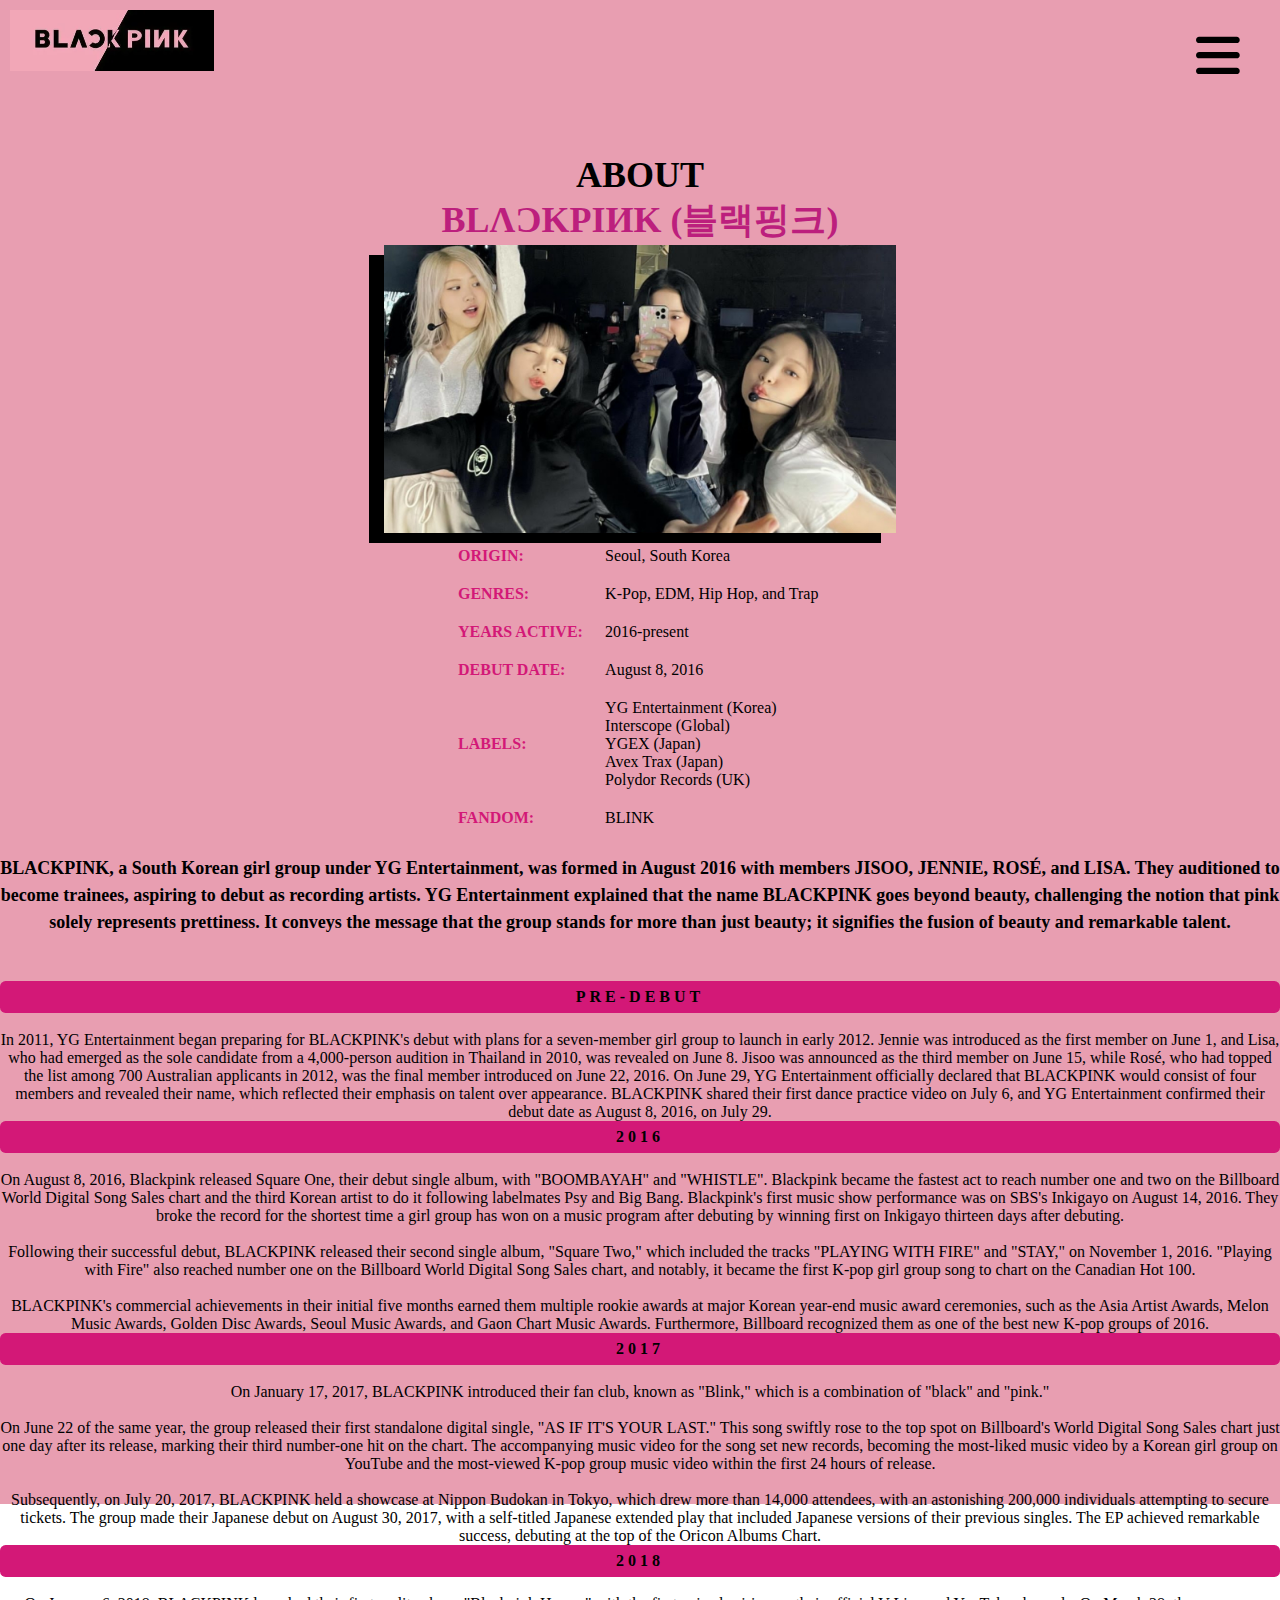
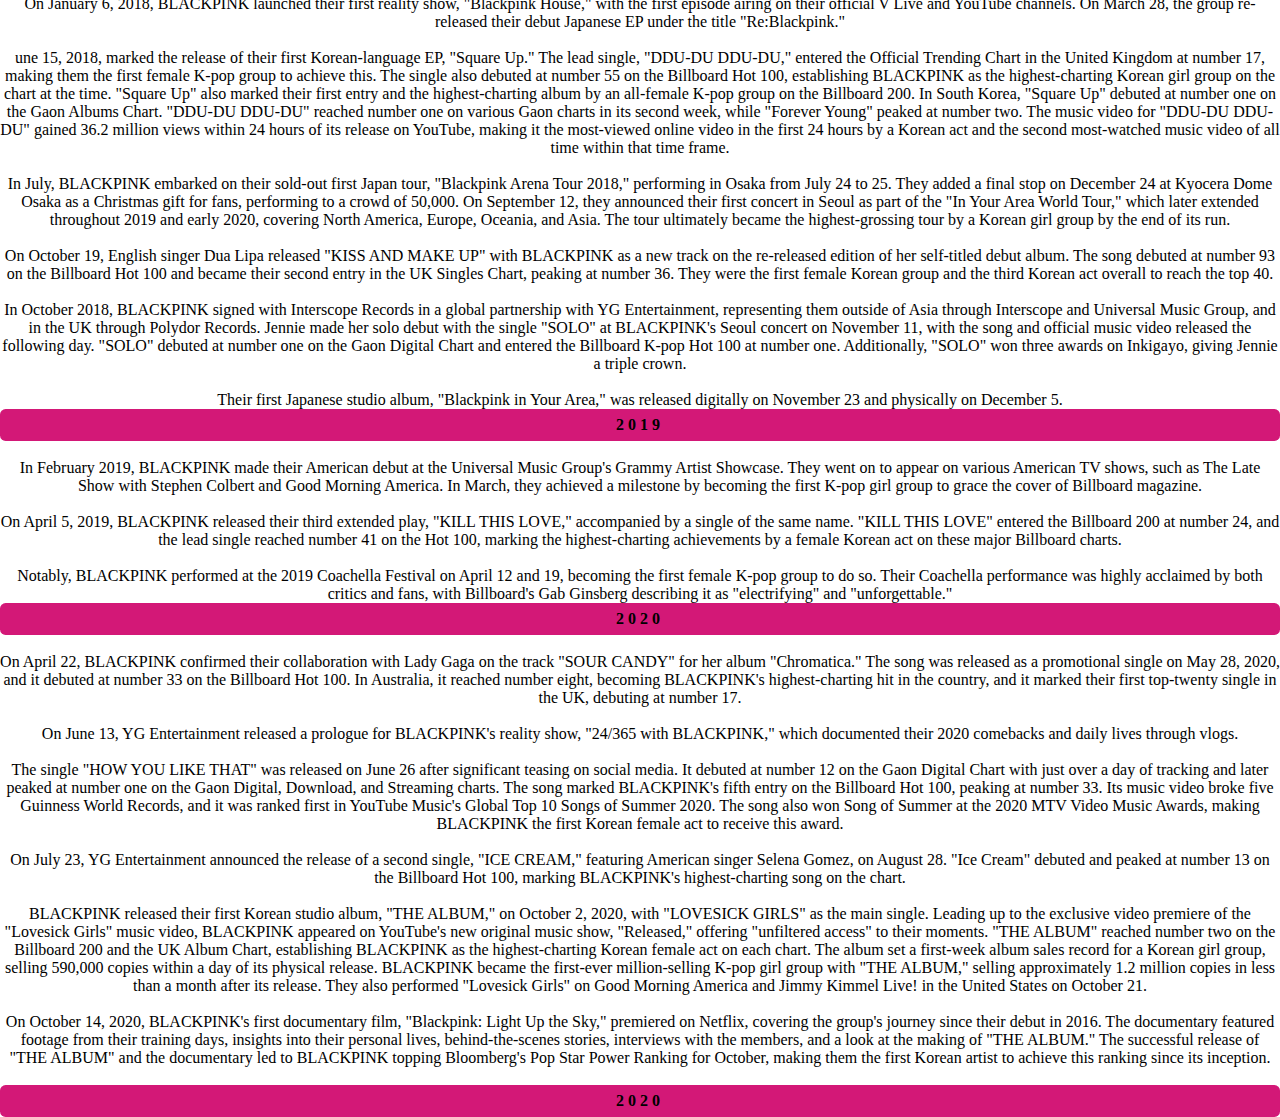
==== about.html @ e7b81908 "added" ====
<!DOCTYPE html>
<html lang="en">
  <head>
    <meta charset="UTF-8" />
    <meta name="viewport" content="width=device-width, initial-scale=1.0" />
    <title>About</title>
    <link rel="stylesheet" href="style.css" />
    <link rel="preconnect" href="https://fonts.googleapis.com" />
    <link rel="preconnect" href="https://fonts.gstatic.com" crossorigin />
    <link
      href="https://fonts.googleapis.com/css2?family=Lato:ital@1&display=swap"
      rel="stylesheet"
    />

    <link rel="stylesheet" href="https://cdn.jsdelivr.net/npm/@fortawesome/fontawesome-free@6.2.1/css/all.min.css">
  </head>
<body>
    <a href="index.html"><img src="./Assets/logo3.png" /></a>
    <section class="header">
      <nav>
        <div class="nav-links" id="navLinks">
            <i class="fas fa-times-circle" onclick="hideMenu()"></i>
          <ul>
            <li><a href="index.html">Home</a></li>
            <li><a href="about.html">About</a></li>
            <li><a href="members.html">Members</a></li>
            <li><a href="albums.html">Albums</a></li>
          </ul>
        </div>
        <i class="fas fa-bars" onclick="openMenu()"></i>
      </nav>
    </section>
    <section class="text-box">
        <h1>ABOUT</h1> <h2>BLΛƆKPIИK (블랙핑크)</h2>
        <img src="./Assets/blackpink-members.jpg" alt="Blackpink Group">
          <table class="info-table">
            <tr>
              <td class="pinkStrong">ORIGIN:</td>
              <td>Seoul, South Korea</td>
            </tr>
            <tr>
              <td class="pinkStrong">GENRES:</td>
              <td>K-Pop, EDM, Hip Hop, and Trap</td>
            </tr>
            <tr>
              <td class="pinkStrong">YEARS ACTIVE:</td>
              <td>2016-present</td>
            </tr>
            <tr>
              <td class="pinkStrong">DEBUT DATE:</td>
              <td>August 8, 2016</td>
            </tr>
            <tr>
              <td class="pinkStrong">LABELS:</td>
              <td>
                YG Entertainment (Korea)<br>
                Interscope (Global)<br>
                YGEX (Japan)<br>
                Avex Trax (Japan)<br>
                Polydor Records (UK)
              </td>
            </tr>
            <tr>
              <td class="pinkStrong">FANDOM:</td>
              <td>BLINK</td>
            </tr> 
          </table>
        <div class = "about-col">
       <p> BLACKPINK, a South Korean girl group under YG Entertainment, was formed in August 2016 with members JISOO, JENNIE, ROSÉ, and LISA. 
        They auditioned to become trainees, aspiring to debut as recording artists. YG Entertainment explained that the name BLACKPINK goes beyond beauty, 
        challenging the notion that pink solely represents prettiness. It conveys the message that the group stands for more than just beauty; 
        it signifies the fusion of beauty and remarkable talent. <br>
       <br> 
</div>
<span class = "blackBox">PRE-DEBUT</span>
<p></p>
In 2011, YG Entertainment began preparing for BLACKPINK's debut with plans for a seven-member girl group to launch in early 2012.  Jennie was introduced as the first member 
on June 1, and Lisa, who had emerged as the sole candidate from a 4,000-person audition in Thailand in 2010, was revealed on June 8. Jisoo was announced as the third member on June 15, 
while Rosé, who had topped the list among 700 Australian applicants in 2012, was the final member introduced on June 22, 2016. On June 29, YG Entertainment officially declared that 
BLACKPINK would consist of four members and revealed their name, which reflected their emphasis on talent over appearance.  BLACKPINK shared their first dance practice video on July 6,
and YG Entertainment confirmed their debut date as August 8, 2016, on July 29. <br>
</div>
<span class = "blackBox">2016</span>
<p></p>
On August 8, 2016, Blackpink released Square One, their debut single album, with "BOOMBAYAH" and "WHISTLE". Blackpink became the fastest act to reach number one 
and two on the Billboard World Digital Song Sales chart and the third Korean artist to do it following labelmates Psy and Big Bang. 
Blackpink's first music show performance was on SBS's Inkigayo on August 14, 2016. They broke the record for the shortest time a girl group has
won on a music program after debuting by winning first on Inkigayo thirteen days after debuting. <br>
<br>
  Following their successful debut, BLACKPINK released their second single album, "Square Two," which included the tracks "PLAYING WITH FIRE" and "STAY," on November 1, 2016.
 "Playing with Fire" also reached number one on the Billboard World Digital Song Sales chart, and notably, it became the first K-pop girl group song to chart on the Canadian Hot 100. <br>
<br>
BLACKPINK's commercial achievements in their initial five months earned them multiple rookie awards at major Korean year-end music award ceremonies, such as the Asia Artist Awards, 
Melon Music Awards, Golden Disc Awards, Seoul Music Awards, and Gaon Chart Music Awards. Furthermore, Billboard recognized them as one of the best new K-pop groups of 2016. <br>
</div>
<span class = "blackBox">2017</span>
<p></p>
On January 17, 2017, BLACKPINK introduced their fan club, known as "Blink," which is a combination of "black" and "pink." <br>
<br>
On June 22 of the same year, the group released their first standalone digital single, "AS IF IT'S YOUR LAST." This song swiftly rose to the top spot on Billboard's World Digital Song Sales chart just one day 
after its release, marking their third number-one hit on the chart. The accompanying music video for the song set new records, becoming the most-liked music video by a Korean girl group on YouTube and the 
most-viewed K-pop group music video within the first 24 hours of release. <br>
<br>
Subsequently, on July 20, 2017, BLACKPINK held a showcase at Nippon Budokan in Tokyo, which drew more than 14,000 attendees, with an astonishing 200,000 individuals attempting to secure tickets. 
The group made their Japanese debut on August 30, 2017, with a self-titled Japanese extended play that included Japanese versions of their previous singles. The EP achieved remarkable success, 
debuting at the top of the Oricon Albums Chart. <br>
</div>
<span class = "blackBox">2018</span>
<p></p>
On January 6, 2018, BLACKPINK launched their first reality show, "Blackpink House," with the first episode airing on their official V Live and YouTube channels. 
On March 28, the group re-released their debut Japanese EP under the title "Re:Blackpink." <br>
<br>
une 15, 2018, marked the release of their first Korean-language EP, "Square Up." The lead single, "DDU-DU DDU-DU," entered the Official Trending Chart in the United Kingdom at number 17, 
making them the first female K-pop group to achieve this. The single also debuted at number 55 on the Billboard Hot 100, establishing BLACKPINK as the highest-charting Korean girl group on 
the chart at the time. "Square Up" also marked their first entry and the highest-charting album by an all-female K-pop group on the Billboard 200. In South Korea, "Square Up" debuted at number 
one on the Gaon Albums Chart. "DDU-DU DDU-DU" reached number one on various Gaon charts in its second week, while "Forever Young" peaked at number two. The music video for "DDU-DU DDU-DU" gained 36.2
 million views within 24 hours of its release on YouTube, making it the most-viewed online video in the first 24 hours by a Korean act and the second most-watched music video of all time within that time frame. <br>
 <br>
 In July, BLACKPINK embarked on their sold-out first Japan tour, "Blackpink Arena Tour 2018," performing in Osaka from July 24 to 25. They added a final stop on December 24 at Kyocera Dome Osaka as a Christmas gift for fans, performing to a crowd of 50,000.
  On September 12, they announced their first concert in Seoul as part of the "In Your Area World Tour," which later extended throughout 2019 and early 2020, covering North America, Europe, Oceania, and Asia. 
  The tour ultimately became the highest-grossing tour by a Korean girl group by the end of its run.  <br>
 <br>
On October 19, English singer Dua Lipa released "KISS AND MAKE UP" with BLACKPINK as a new track on the re-released edition of her self-titled debut album. The song debuted at number 93 on the Billboard Hot 100 
and became their second entry in the UK Singles Chart, peaking at number 36. They were the first female Korean group and the third Korean act overall to reach the top 40.  <br>
<br>
In October 2018, BLACKPINK signed with Interscope Records in a global partnership with YG Entertainment, representing them outside of Asia through Interscope and Universal Music Group, and in the UK through Polydor Records.
Jennie made her solo debut with the single "SOLO" at BLACKPINK's Seoul concert on November 11, with the song and official music video released the following day. "SOLO" debuted at number one on the Gaon Digital Chart and entered the Billboard
K-pop Hot 100 at number one. Additionally, "SOLO" won three awards on Inkigayo, giving Jennie a triple crown.  <br>
<br>
Their first Japanese studio album, "Blackpink in Your Area," was released digitally on November 23 and physically on December 5.
</div>
<span class = "blackBox">2019</span>
<p></p>
In February 2019, BLACKPINK made their American debut at the Universal Music Group's Grammy Artist Showcase. They went on to appear on various American TV shows, such as The Late Show with
Stephen Colbert and Good Morning America. In March, they achieved a milestone by becoming the first K-pop girl group to grace the cover of Billboard magazine. <br>
<br>
On April 5, 2019, BLACKPINK released their third extended play, "KILL THIS LOVE," accompanied by a single of the same name. "KILL THIS LOVE" entered the Billboard 200 at number 24, and the lead single reached number 41 on the Hot 100,
 marking the highest-charting achievements by a female Korean act on these major Billboard charts. <br>
<br>
 Notably, BLACKPINK performed at the 2019 Coachella Festival on April 12 and 19, becoming the first female K-pop group to do so. Their Coachella performance was highly acclaimed by both critics and fans, 
 with Billboard's Gab Ginsberg describing it as "electrifying" and "unforgettable." <br>
</div>
<span class = "blackBox">2020</span>
<p></p>
On April 22, BLACKPINK confirmed their collaboration with Lady Gaga on the track "SOUR CANDY" for her album "Chromatica." The song was released as a promotional single on May 28, 2020, 
and it debuted at number 33 on the Billboard Hot 100. In Australia, it reached number eight, becoming BLACKPINK's highest-charting hit in the country, and it marked their first top-twenty
 single in the UK, debuting at number 17. <br>
 <br>
 On June 13, YG Entertainment released a prologue for BLACKPINK's reality show, "24/365 with BLACKPINK," which documented their 2020 comebacks and daily lives through vlogs. <br>
<br>
The single "HOW YOU LIKE THAT" was released on June 26 after significant teasing on social media. It debuted at number 12 on the Gaon Digital Chart with just over a day of tracking and later peaked at number one on the Gaon Digital, Download, 
and Streaming charts. The song marked BLACKPINK's fifth entry on the Billboard Hot 100, peaking at number 33. Its music video broke five Guinness World Records, and it was ranked first in YouTube Music's Global Top 10 Songs of Summer 2020. 
The song also won Song of Summer at the 2020 MTV Video Music Awards, making BLACKPINK the first Korean female act to receive this award. <br>
<br>
On July 23, YG Entertainment announced the release of a second single, "ICE CREAM," featuring American singer Selena Gomez, on August 28. "Ice Cream" debuted and peaked at number 13 on the Billboard Hot 100, marking BLACKPINK's highest-charting song on the chart. <br>
<br>
BLACKPINK released their first Korean studio album, "THE ALBUM," on October 2, 2020, with "LOVESICK GIRLS" as the main single. Leading up to the exclusive video premiere of the "Lovesick Girls" music video, BLACKPINK appeared on YouTube's new original music show, "Released," 
offering "unfiltered access" to their moments. "THE ALBUM" reached number two on the Billboard 200 and the UK Album Chart, establishing BLACKPINK as the highest-charting Korean female act on each chart. The album set a first-week album sales record for a Korean girl group, 
selling 590,000 copies within a day of its physical release. BLACKPINK became the first-ever million-selling K-pop girl group with "THE ALBUM," selling approximately 1.2 million copies in less than a month after its release. They also performed "Lovesick Girls" 
on Good Morning America and Jimmy Kimmel Live! in the United States on October 21. <br>
<br>
On October 14, 2020, BLACKPINK's first documentary film, "Blackpink: Light Up the Sky," premiered on Netflix, covering the group's journey since their debut in 2016. The documentary featured footage from their training days, insights into their personal lives, behind-the-scenes stories, 
interviews with the members, and a look at the making of "THE ALBUM." The successful release of "THE ALBUM" and the documentary led to BLACKPINK topping Bloomberg's Pop Star Power Ranking for October, making them the first Korean artist to achieve this ranking since its inception. <br>
<br>
</div>
<span class = "blackBox">2020</span>
<p></p>
        </section>
        </body>
        <script>
          var navLinks = document.getElementById("navLinks");
        
        
          function hideMenuOnLoad() {
              navLinks.style.right = "-200px";
          }
        
          window.addEventListener('load', hideMenuOnLoad);
          
          function openMenu() {
              navLinks.style.right = "0";
          }
        
          function hideMenu() {
              navLinks.style.right = "-200px";
          }
        </script>
        </html>
---- style.css ----
*{
    margin: 0;
    padding: 0;
}
a {
    position: absolute;
    top: 10px;
    left: 10px;
    z-index: 1;
}
a img {
    width: 50%; 
    height: auto;
}
.header {
    display: flex;
    justify-content: space-between;
    align-items: center;
    background-color: #E89EB1;
    position: relative;
    width: 100%;
}
.header i.fas.fa-bars {
    border-radius: 50%;
    color: black;
    height: 20%;
    font-size: 50px;
    position: absolute;
    top: 30px;
    right: 40px;
    z-index: 1;
}
.header i.fas.fa-times-circle {
    color: #E89EB1;
    height: 20%;
    font-size: 50px;
    position: absolute;
    top: 5px;
    left: 10px;
}
.nav {
  display: flex;
  padding: 2% 70%;
  justify-content: space-between;
  align-items: center;
  
}
.content {
    margin-right: 220px; /* spacing para sa menu*/
}
nav img {
  width: 150px;
}
.nav-links {
    position: fixed;
    background: rgb(0, 0, 0);
    height: 100vh;
    width: 200px;
    top: 0;
    right: 0;
    text-align: left;
    z-index: 2;
    transition: 0.5s;
}
.nav-links ul {
    display: flex;
    flex-direction: column;
    justify-content: space-evenly;
    align-items: center;
    padding-top: 50%;
}
.nav-links ul li {
  list-style: none;
  display: inline-block;
  padding: 25px 25px 25px 80px;
  position: relative;
}
.nav-links ul li a{
    color: #E89EB1;
    text-decoration: none;
    font-size: 30px;
}
.nav-links ul li::after{
    content: '';
    width: 0%;
    height: 2px;
    background: #000000;
    display: block;
    margin: auto;
    transition: 0.5s;
}
.nav-links ul li:hover::after{
    width: 100%;
    transition: 0.5s;
}
.text-box {
    background-color: #E89EB1;
    position: relative;
    text-align: center;
    height: 150vh;
    padding-top: 12%;
}
h1{
  color: #000000;
  font-size: 36px;
  font-weight: 600;
}
h2{
    color: #bc1f7d;
    font-size: 36px;
    font-weight: 600;
  }
.info-table {
    margin: 0 auto;

    border-collapse: collapse;
    text-align: left;
    width: 30%; /* gap ng column */
}
  
.info-table td {
    padding: 10px;
}
  
.info-table .pinkStrong {
    color: #bc1f7d;
    font-weight: bold;
}

.info-table td {
    padding:10 px;
}

.info-table .pinkStrong {
    color: #d31877;
    font-weight: bold;
  }
  .text-box {
    text-align: center;
}
.text-box img {
    max-width: 40%;
    width: auto;
    height: auto;
    max-height: 50vh;
    box-shadow: -15px 10px black;
}
.text-box h1{
    font-size: 36px;
    font-weight: 600;
}
.text-box p{
    display: block;
    margin-block-start: 1em;
    margin-block-end: 1em;
    margin-inline-start: 0px;
    margin-inline-end: 0px;
    font-size: 18px;
    line-height: 1.5;
    color: black;
    font-weight: 700;
}

.blackBox {
    display: inline-block;
    text-align: center;
    text-transform: uppercase;
    font-weight: 700;
    letter-spacing: 0.25em;
    text-decoration: none;
    border-radius: 0.35em;
    border: 0;
    outline: 0;
    padding: 2m 2em 2em 2em;
    font-size: 1em;
    min-height: 2em;
    line-height: 2em;
    width: 100%;
    background-color: #d31877;
    color: #000000;
}
.text-box .blackBox{
    color:#000000
}
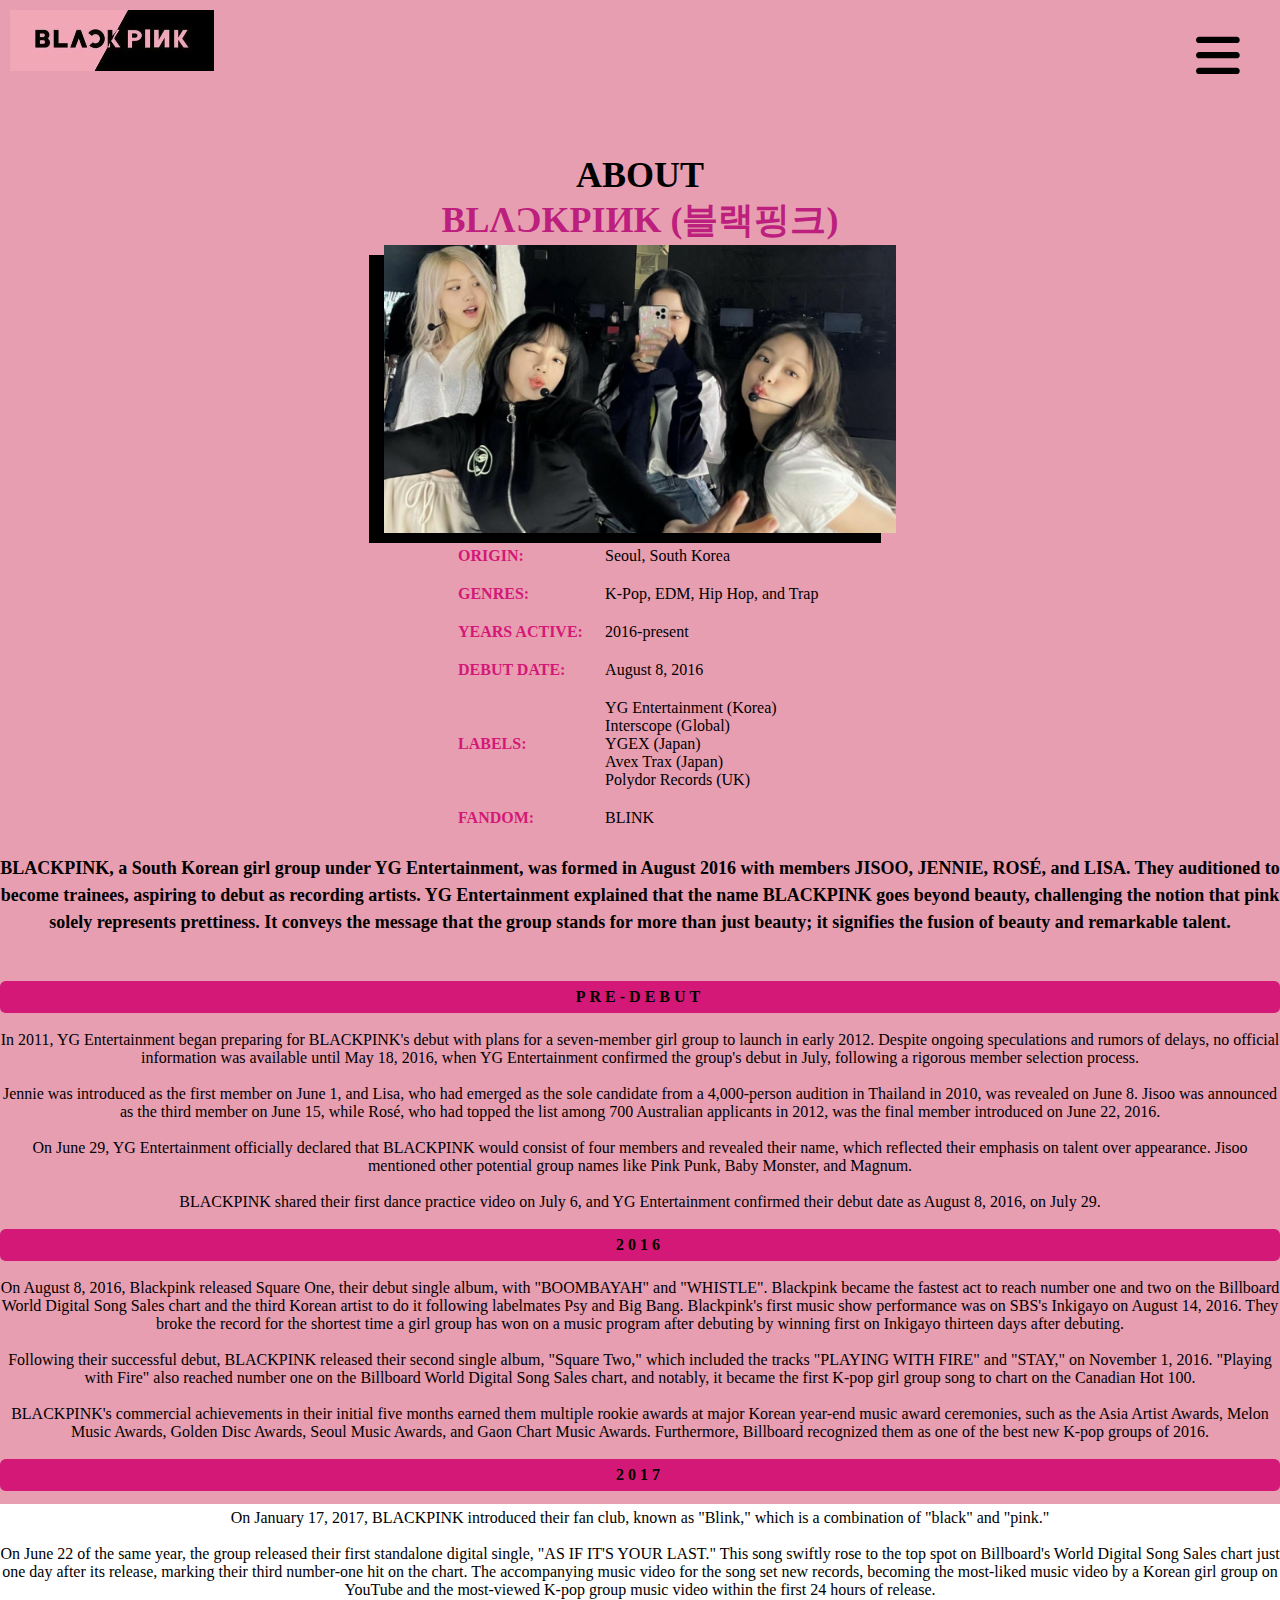
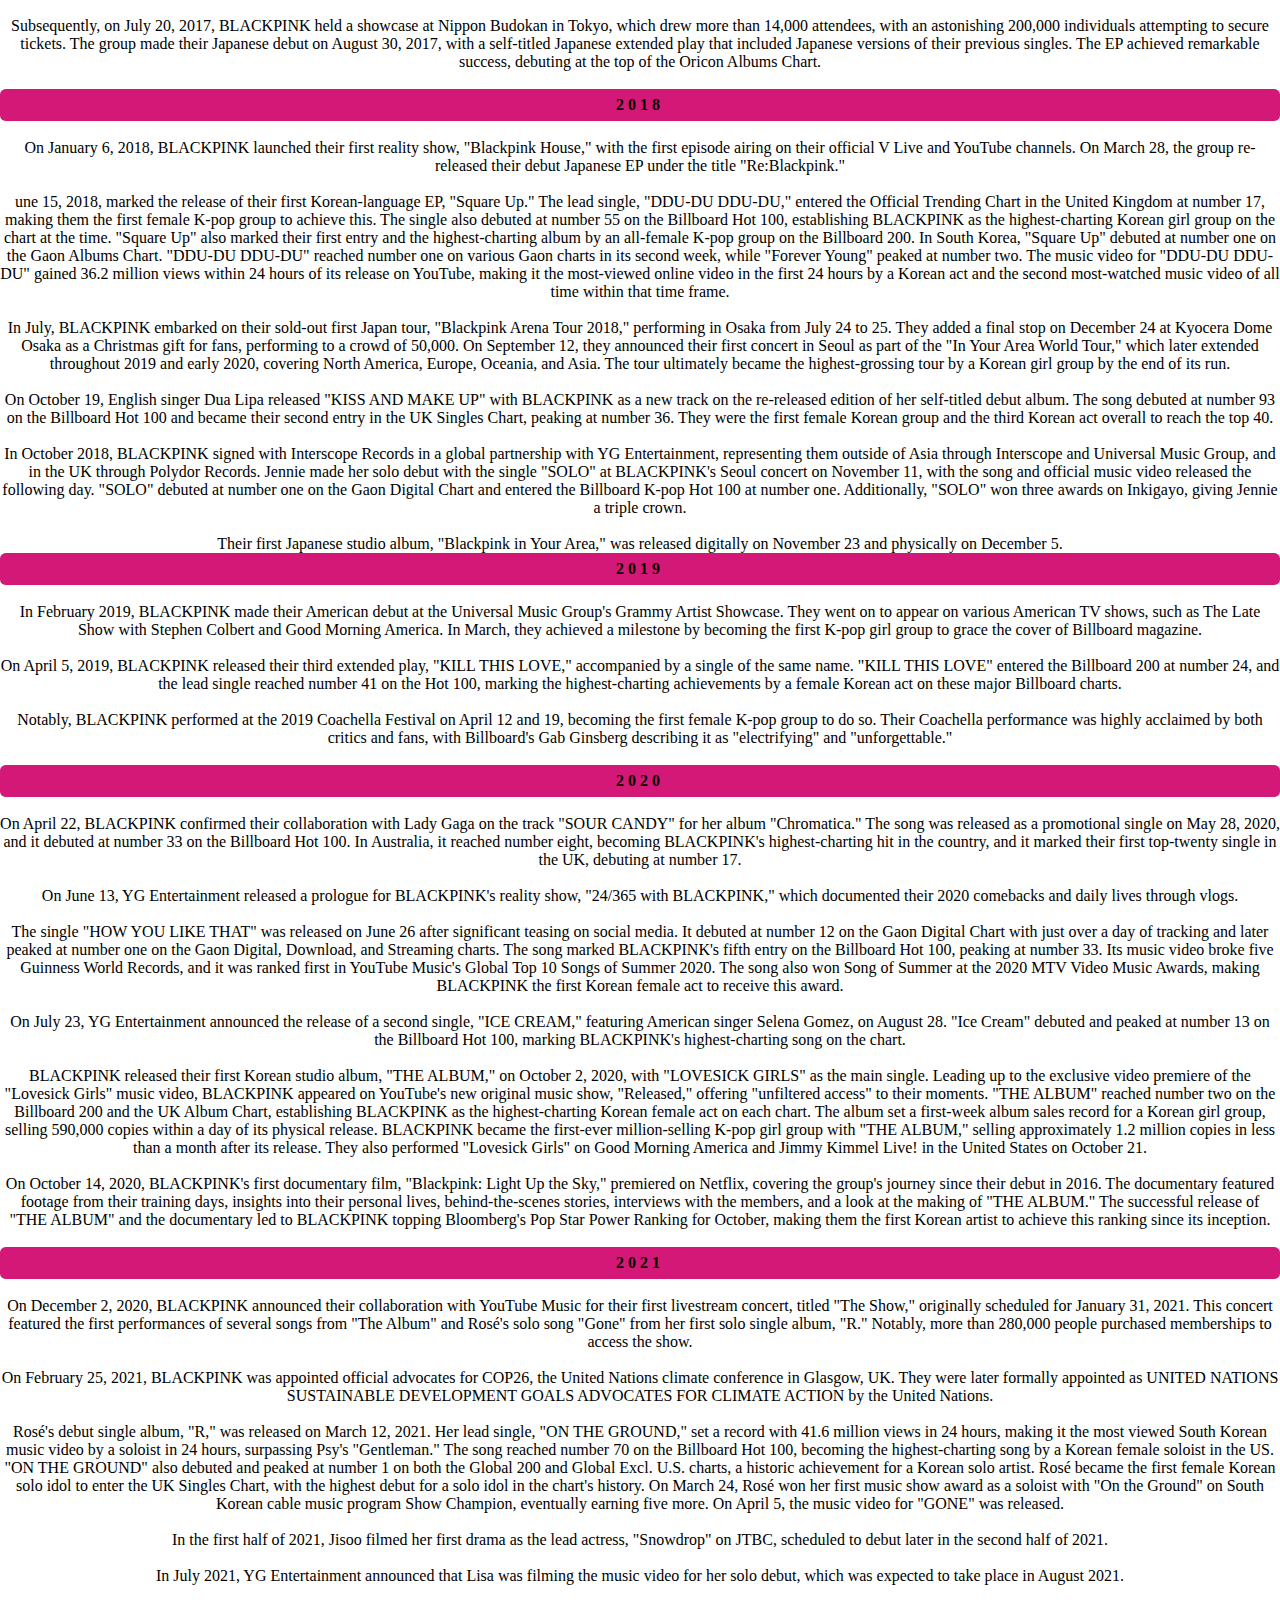
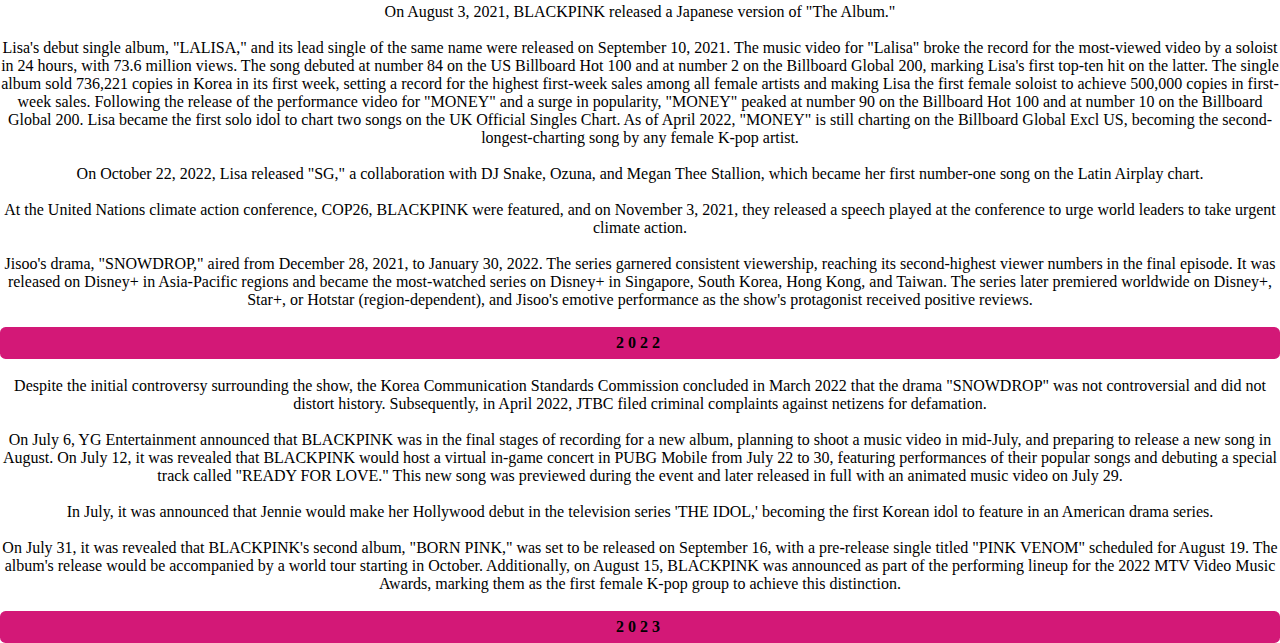
==== commit 952cf6e1: "update and changed" ====
--- a/about.html
+++ b/about.html
@@ -74,11 +74,17 @@
 </div>
 <span class = "blackBox">PRE-DEBUT</span>
 <p></p>
-In 2011, YG Entertainment began preparing for BLACKPINK's debut with plans for a seven-member girl group to launch in early 2012.  Jennie was introduced as the first member 
-on June 1, and Lisa, who had emerged as the sole candidate from a 4,000-person audition in Thailand in 2010, was revealed on June 8. Jisoo was announced as the third member on June 15, 
-while Rosé, who had topped the list among 700 Australian applicants in 2012, was the final member introduced on June 22, 2016. On June 29, YG Entertainment officially declared that 
-BLACKPINK would consist of four members and revealed their name, which reflected their emphasis on talent over appearance.  BLACKPINK shared their first dance practice video on July 6,
-and YG Entertainment confirmed their debut date as August 8, 2016, on July 29. <br>
+In 2011, YG Entertainment began preparing for BLACKPINK's debut with plans for a seven-member girl group to launch in early 2012. Despite ongoing speculations and
+rumors of delays, no official information was available until May 18, 2016, when YG Entertainment confirmed the group's debut in July, following a rigorous member selection process. <br>
+<br>
+Jennie was introduced as the first member on June 1, and Lisa, who had emerged as the sole candidate from a 4,000-person audition in Thailand in 2010, was revealed on June 8.
+Jisoo was announced as the third member on June 15, while Rosé, who had topped the list among 700 Australian applicants in 2012, was the final member introduced on June 22, 2016. <br>
+<br>
+On June 29, YG Entertainment officially declared that BLACKPINK would consist of four members and revealed their name, which reflected their emphasis on talent over appearance. Jisoo mentioned
+other potential group names like Pink Punk, Baby Monster, and Magnum. <br>
+<br>
+BLACKPINK shared their first dance practice video on July 6, and YG Entertainment confirmed their debut date as August 8, 2016, on July 29. <br>
+<br>
 </div>
 <span class = "blackBox">2016</span>
 <p></p>
@@ -92,6 +98,7 @@
 <br>
 BLACKPINK's commercial achievements in their initial five months earned them multiple rookie awards at major Korean year-end music award ceremonies, such as the Asia Artist Awards, 
 Melon Music Awards, Golden Disc Awards, Seoul Music Awards, and Gaon Chart Music Awards. Furthermore, Billboard recognized them as one of the best new K-pop groups of 2016. <br>
+<br>
 </div>
 <span class = "blackBox">2017</span>
 <p></p>
@@ -104,6 +111,7 @@
 Subsequently, on July 20, 2017, BLACKPINK held a showcase at Nippon Budokan in Tokyo, which drew more than 14,000 attendees, with an astonishing 200,000 individuals attempting to secure tickets. 
 The group made their Japanese debut on August 30, 2017, with a self-titled Japanese extended play that included Japanese versions of their previous singles. The EP achieved remarkable success, 
 debuting at the top of the Oricon Albums Chart. <br>
+<br>
 </div>
 <span class = "blackBox">2018</span>
 <p></p>
@@ -128,6 +136,7 @@
 K-pop Hot 100 at number one. Additionally, "SOLO" won three awards on Inkigayo, giving Jennie a triple crown.  <br>
 <br>
 Their first Japanese studio album, "Blackpink in Your Area," was released digitally on November 23 and physically on December 5.
+<br>
 </div>
 <span class = "blackBox">2019</span>
 <p></p>
@@ -139,6 +148,7 @@
 <br>
  Notably, BLACKPINK performed at the 2019 Coachella Festival on April 12 and 19, becoming the first female K-pop group to do so. Their Coachella performance was highly acclaimed by both critics and fans, 
  with Billboard's Gab Ginsberg describing it as "electrifying" and "unforgettable." <br>
+ <br>
 </div>
 <span class = "blackBox">2020</span>
 <p></p>
@@ -163,8 +173,57 @@
 interviews with the members, and a look at the making of "THE ALBUM." The successful release of "THE ALBUM" and the documentary led to BLACKPINK topping Bloomberg's Pop Star Power Ranking for October, making them the first Korean artist to achieve this ranking since its inception. <br>
 <br>
 </div>
-<span class = "blackBox">2020</span>
-<p></p>
+<span class = "blackBox">2021</span>
+<p></p>
+On December 2, 2020, BLACKPINK announced their collaboration with YouTube Music for their first livestream concert, titled "The Show," originally scheduled for January 31, 2021. This concert featured the first performances of several songs from
+ "The Album" and Rosé's solo song "Gone" from her first solo single album, "R." Notably, more than 280,000 people purchased memberships to access the show. <br>
+ <br>
+ On February 25, 2021, BLACKPINK was appointed official advocates for COP26, the United Nations climate conference in Glasgow, UK. 
+ They were later formally appointed as UNITED NATIONS SUSTAINABLE DEVELOPMENT GOALS ADVOCATES FOR CLIMATE ACTION by the United Nations. <br>
+ <br>
+ Rosé's debut single album, "R," was released on March 12, 2021. Her lead single, "ON THE GROUND," set a record with 41.6 million views in 24 hours, making it the most viewed South Korean music video by a soloist in 24 hours, surpassing Psy's "Gentleman." The song reached number 70 on the Billboard Hot 100, 
+ becoming the highest-charting song by a Korean female soloist in the US. "ON THE GROUND" also debuted and peaked at number 1 on both the Global 200 and Global Excl. U.S. charts, a historic achievement for a Korean solo artist. Rosé became the first female Korean solo idol to enter the UK Singles Chart,
+ with the highest debut for a solo idol in the chart's history. On March 24, Rosé won her first music show award as a soloist with "On the Ground" on South Korean cable music program Show Champion, eventually earning five more. On April 5, the music video for "GONE" was released. <br>
+ <br>
+ In the first half of 2021, Jisoo filmed her first drama as the lead actress, "Snowdrop" on JTBC, scheduled to debut later in the second half of 2021. <br>
+ <br>
+ In July 2021, YG Entertainment announced that Lisa was filming the music video for her solo debut, which was expected to take place in August 2021. <br>
+ <br>
+ On August 3, 2021, BLACKPINK released a Japanese version of "The Album." <br>
+ <br>
+ Lisa's debut single album, "LALISA," and its lead single of the same name were released on September 10, 2021. The music video for "Lalisa" broke the record for the most-viewed video by a soloist in 24 hours, with 73.6 million views. The song debuted at number 84 on the US Billboard Hot 100 and at number 2 on the Billboard Global 200, 
+ marking Lisa's first top-ten hit on the latter. The single album sold 736,221 copies in Korea in its first week, setting a record for the highest first-week sales among all female artists and making Lisa the first female soloist to achieve 500,000 copies in first-week sales. Following the release of the performance video for "MONEY" and 
+ a surge in popularity, "MONEY" peaked at number 90 on the Billboard Hot 100 and at number 10 on the Billboard Global 200. Lisa became the first solo idol to chart two songs on the UK Official Singles Chart. As of April 2022, "MONEY" is still charting on the Billboard Global Excl US, becoming the second-longest-charting song by any female K-pop artist. <br>
+ <br>
+ On October 22, 2022, Lisa released "SG," a collaboration with DJ Snake, Ozuna, and Megan Thee Stallion, which became her first number-one song on the Latin Airplay chart. <br>
+ <br>
+ At the United Nations climate action conference, COP26, BLACKPINK were featured, and on November 3, 2021, they released a speech played at the conference to urge world leaders to take urgent climate action. <br>
+ <br>
+ Jisoo's drama, "SNOWDROP," aired from December 28, 2021, to January 30, 2022. The series garnered consistent viewership, reaching its second-highest viewer numbers in the final episode. It was released on Disney+
+ in Asia-Pacific regions and became the most-watched series on Disney+ in Singapore, South Korea, Hong Kong, and Taiwan. The series later premiered worldwide on Disney+, Star+, or Hotstar (region-dependent), and Jisoo's emotive performance 
+ as the show's protagonist received positive reviews. <br>
+ <br>
+</div>
+<span class = "blackBox">2022</span>
+<p></p>
+Despite the initial controversy surrounding the show, the Korea Communication Standards Commission concluded in March 2022 that the drama "SNOWDROP" was not controversial and did not distort history. Subsequently, in April 2022, JTBC filed criminal complaints against netizens for defamation. <br>
+<br>
+On July 6, YG Entertainment announced that BLACKPINK was in the final stages of recording for a new album, planning to shoot a music video in mid-July, and preparing to release a new song in August. On July 12, it was revealed that BLACKPINK would host a virtual in-game concert in PUBG Mobile 
+from July 22 to 30, featuring performances of their popular songs and debuting a special track called "READY FOR LOVE." This new song was previewed during the event and later released in full with an animated music video on July 29. <br>
+<br>
+In July, it was announced that Jennie would make her Hollywood debut in the television series 'THE IDOL,' becoming the first Korean idol to feature in an American drama series. <br>
+<br>
+On July 31, it was revealed that BLACKPINK's second album, "BORN PINK," was set to be released on September 16, with a pre-release single titled "PINK VENOM" scheduled for August 19. The album's release would be accompanied by a world tour starting in October. Additionally, on August 15, 
+BLACKPINK was announced as part of the performing lineup for the 2022 MTV Video Music Awards, marking them as the first female K-pop group to achieve this distinction.<br>
+<br>
+</div>
+<span class = "blackBox">2023</span>
+<p></p>
+
+
+
+
+
         </section>
         </body>
         <script>
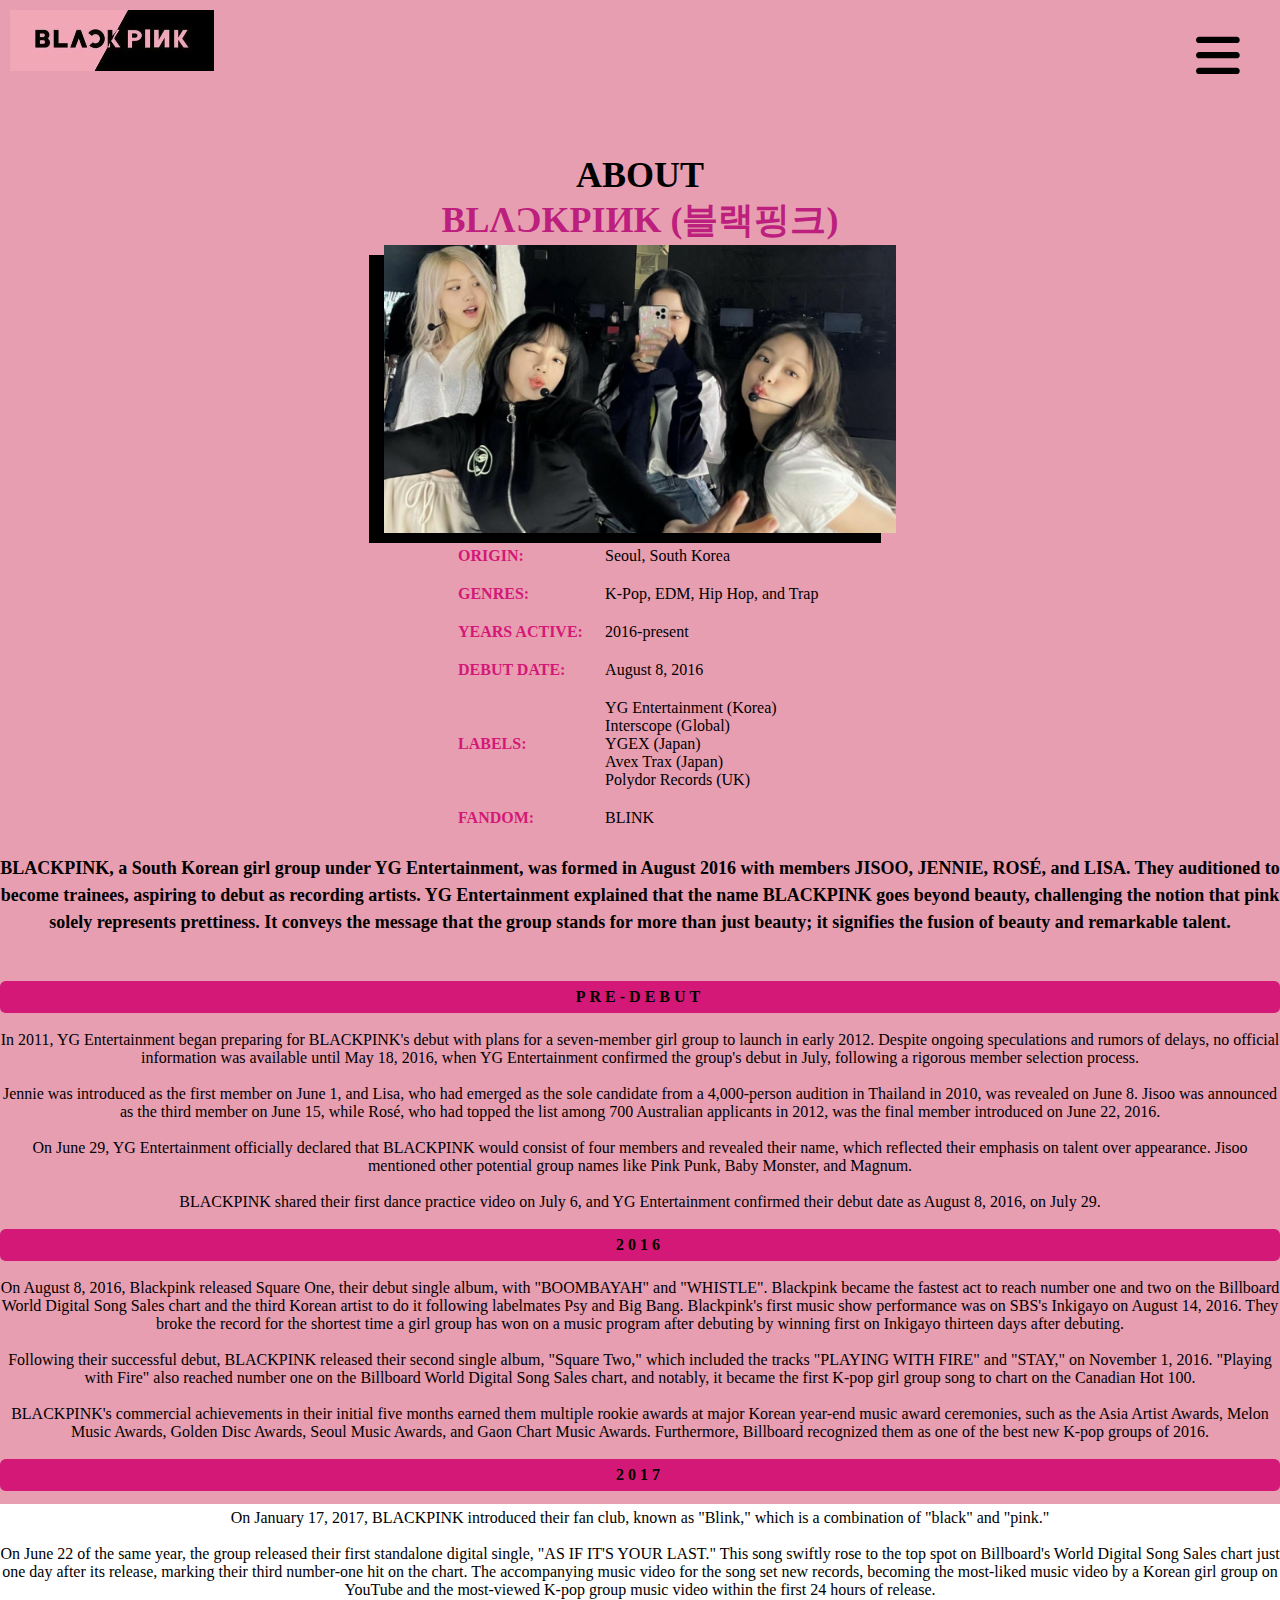
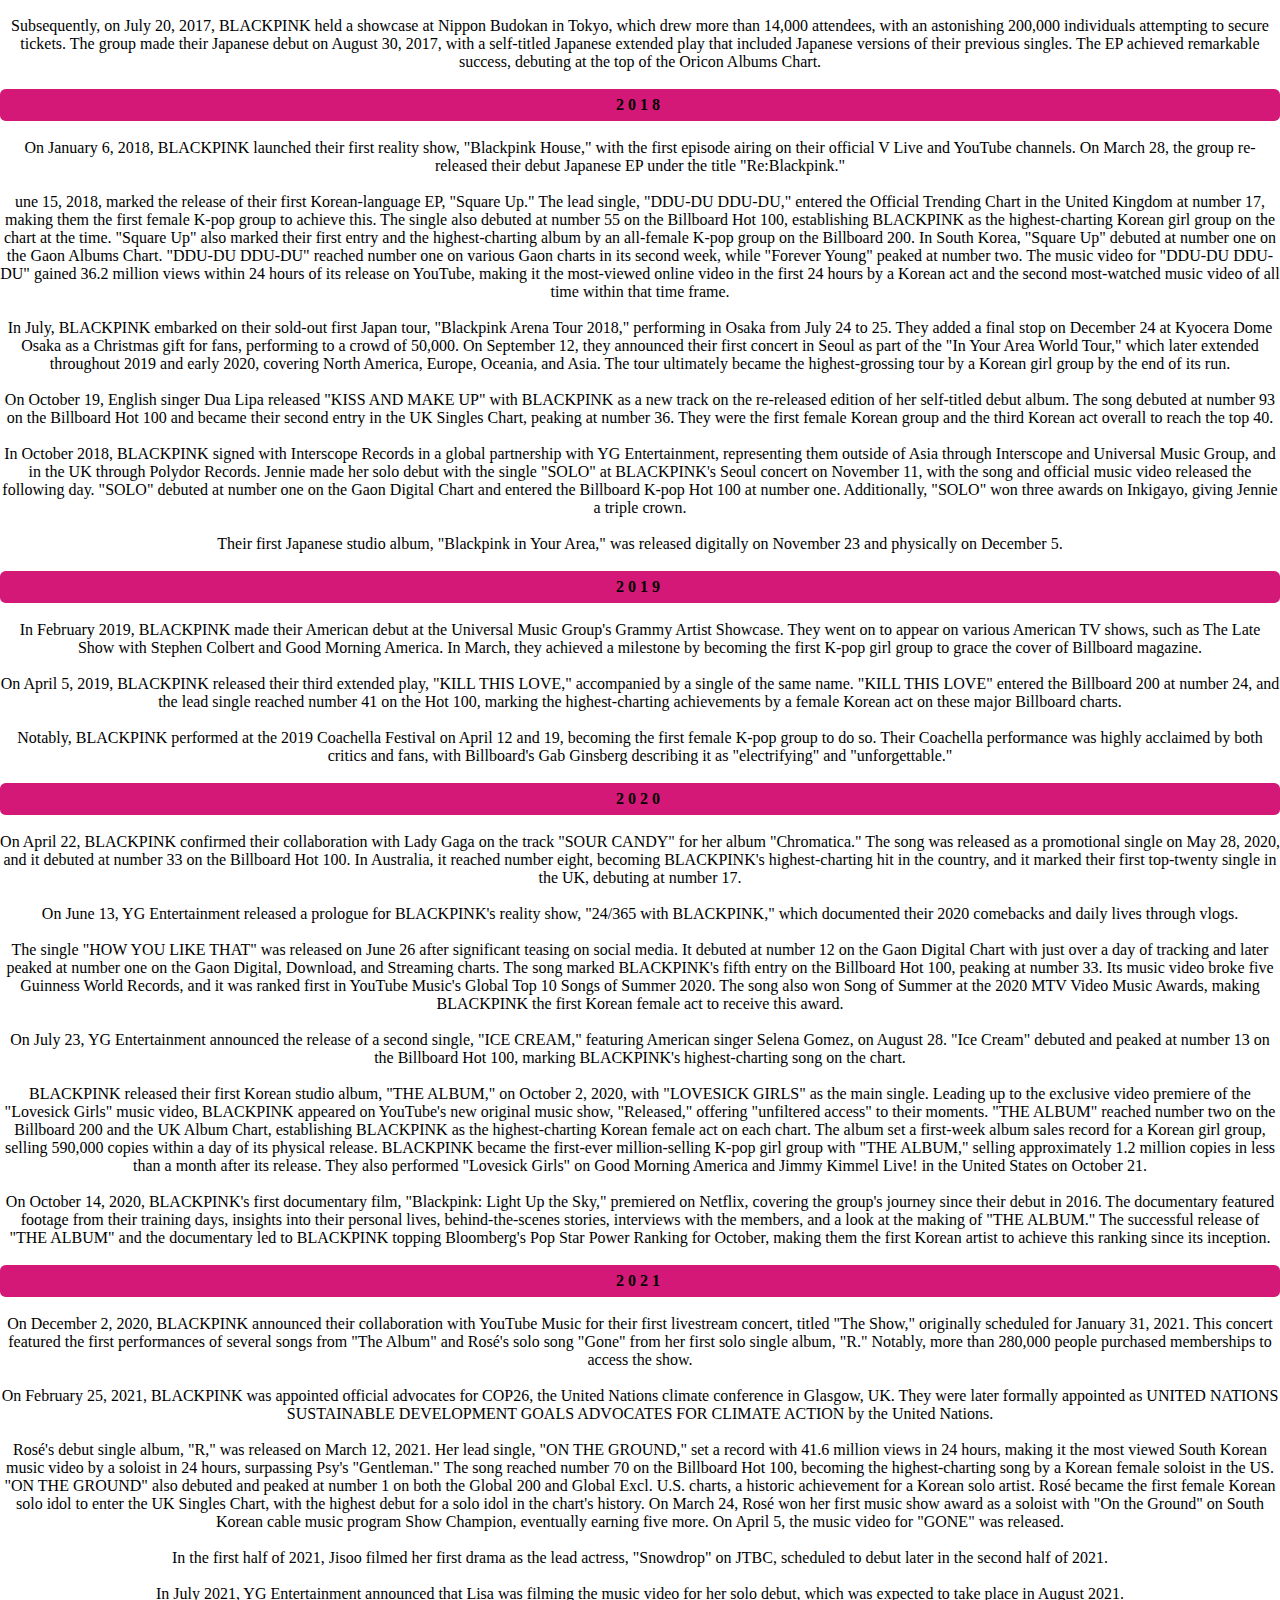
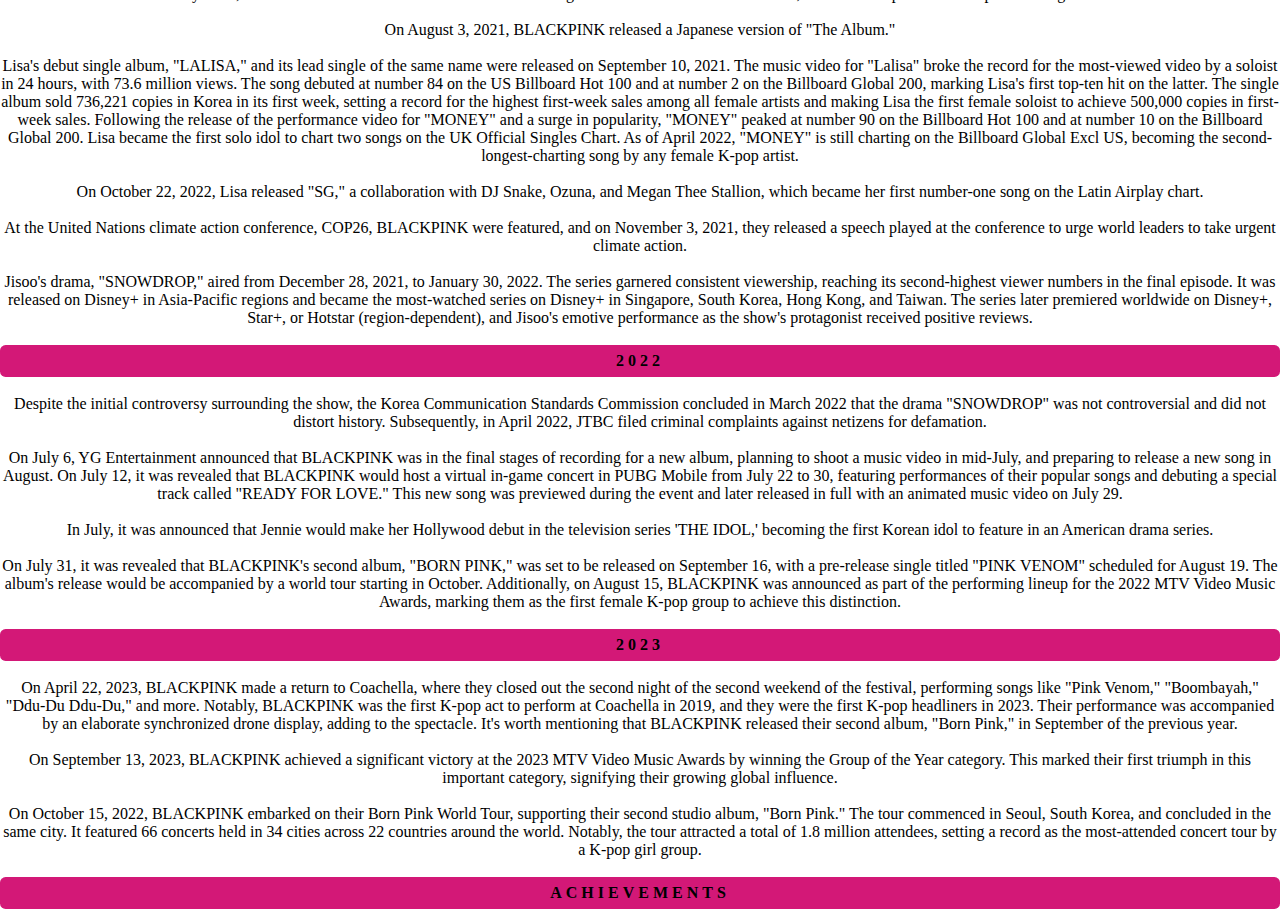
==== commit 31e476ae: "added" ====
--- a/about.html
+++ b/about.html
@@ -135,7 +135,7 @@
 Jennie made her solo debut with the single "SOLO" at BLACKPINK's Seoul concert on November 11, with the song and official music video released the following day. "SOLO" debuted at number one on the Gaon Digital Chart and entered the Billboard
 K-pop Hot 100 at number one. Additionally, "SOLO" won three awards on Inkigayo, giving Jennie a triple crown.  <br>
 <br>
-Their first Japanese studio album, "Blackpink in Your Area," was released digitally on November 23 and physically on December 5.
+Their first Japanese studio album, "Blackpink in Your Area," was released digitally on November 23 and physically on December 5. <br>
 <br>
 </div>
 <span class = "blackBox">2019</span>
@@ -219,6 +219,25 @@
 </div>
 <span class = "blackBox">2023</span>
 <p></p>
+On April 22, 2023, BLACKPINK made a return to Coachella, where they closed out the second night of the second weekend of the festival, performing songs like "Pink Venom," "Boombayah," "Ddu-Du Ddu-Du," and more. 
+Notably, BLACKPINK was the first K-pop act to perform at Coachella in 2019, and they were the first K-pop headliners in 2023. Their performance was accompanied by an elaborate synchronized drone display, adding to the spectacle. 
+It's worth mentioning that BLACKPINK released their second album, "Born Pink," in September of the previous year. <br>
+<br>
+On September 13, 2023, BLACKPINK achieved a significant victory at the 2023 MTV Video Music Awards by winning the Group of the Year category. This marked their first triumph in this important category, 
+signifying their growing global influence. <br>
+<br>
+On October 15, 2022, BLACKPINK embarked on their Born Pink World Tour, supporting their second studio album, "Born Pink." The tour commenced in Seoul, South Korea, and concluded in the same city.
+It featured 66 concerts held in 34 cities across 22 countries around the world. Notably, the tour attracted a total of 1.8 million attendees, setting a record as the most-attended concert tour by a K-pop girl group. <br>
+<br>
+</div>
+<span class = "blackBox">ACHIEVEMENTS</span>
+<p></p>
+
+
+
+
+
+
 
 
 
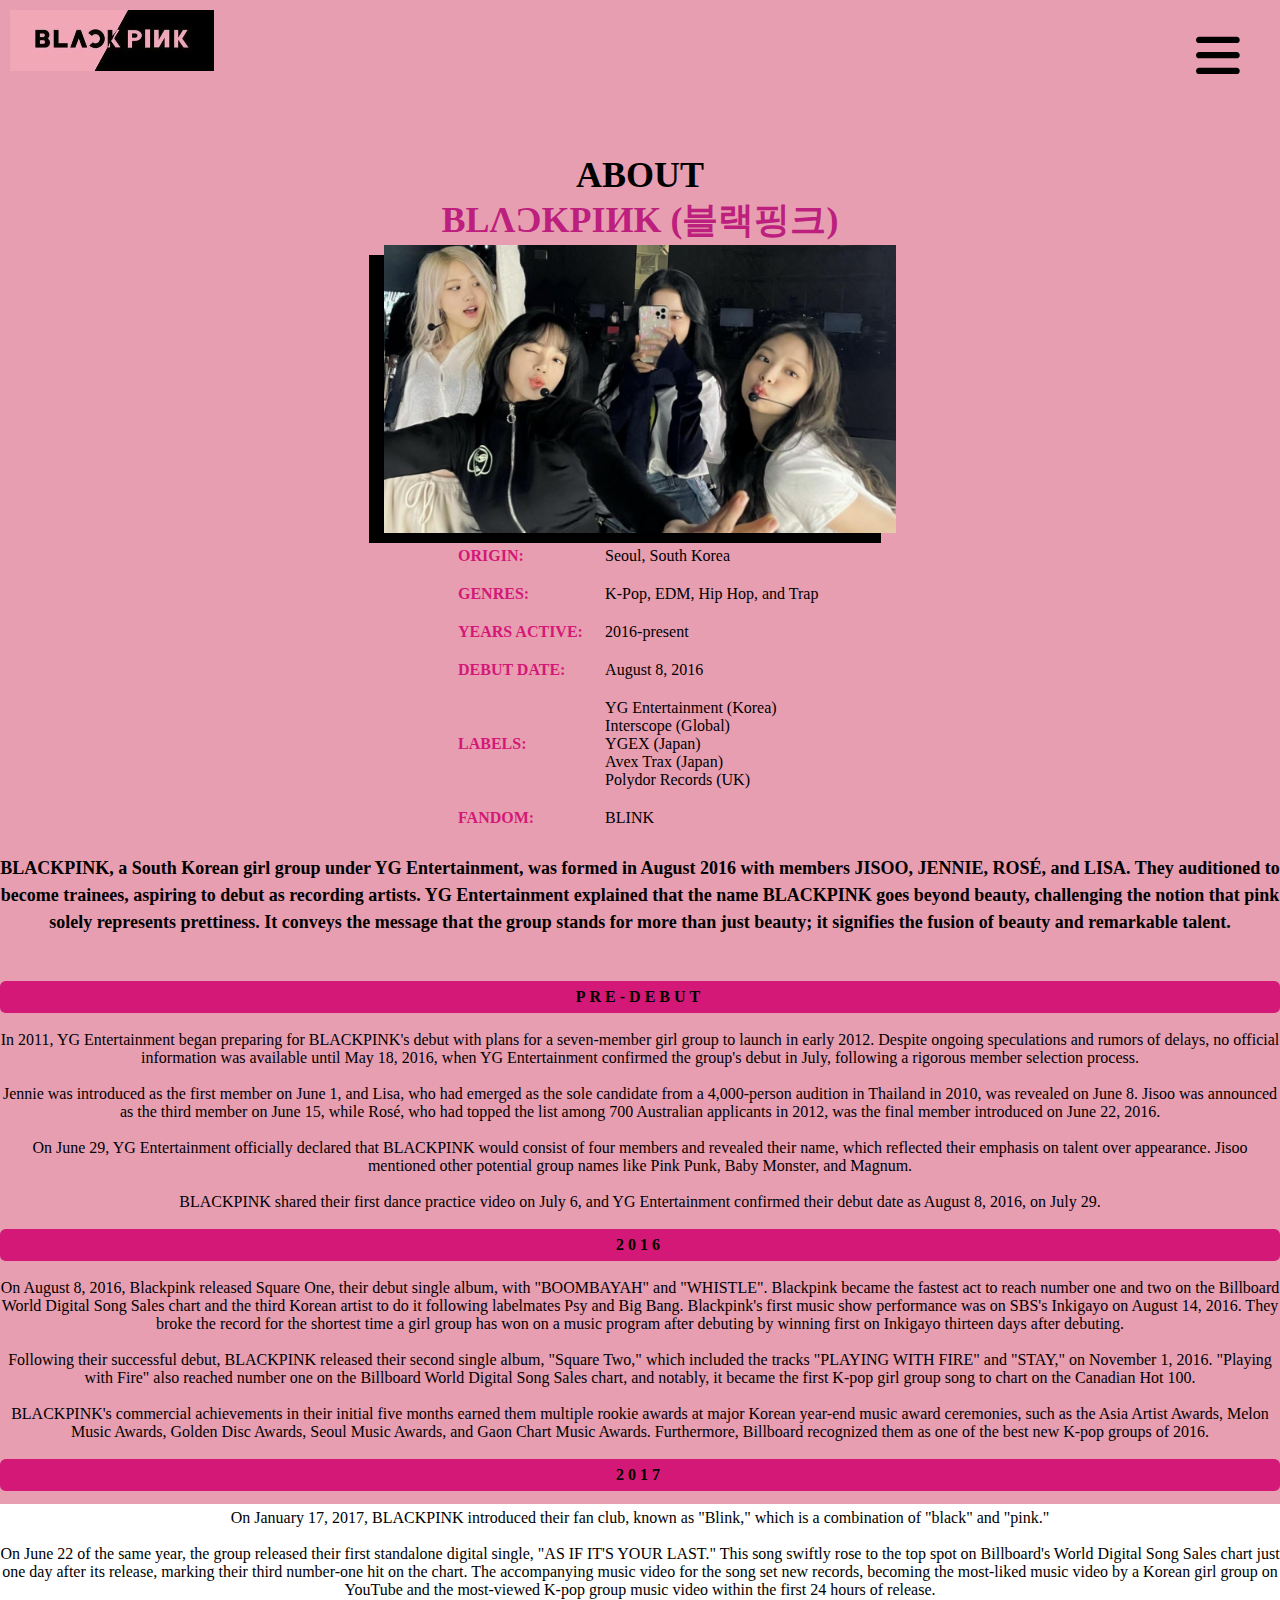
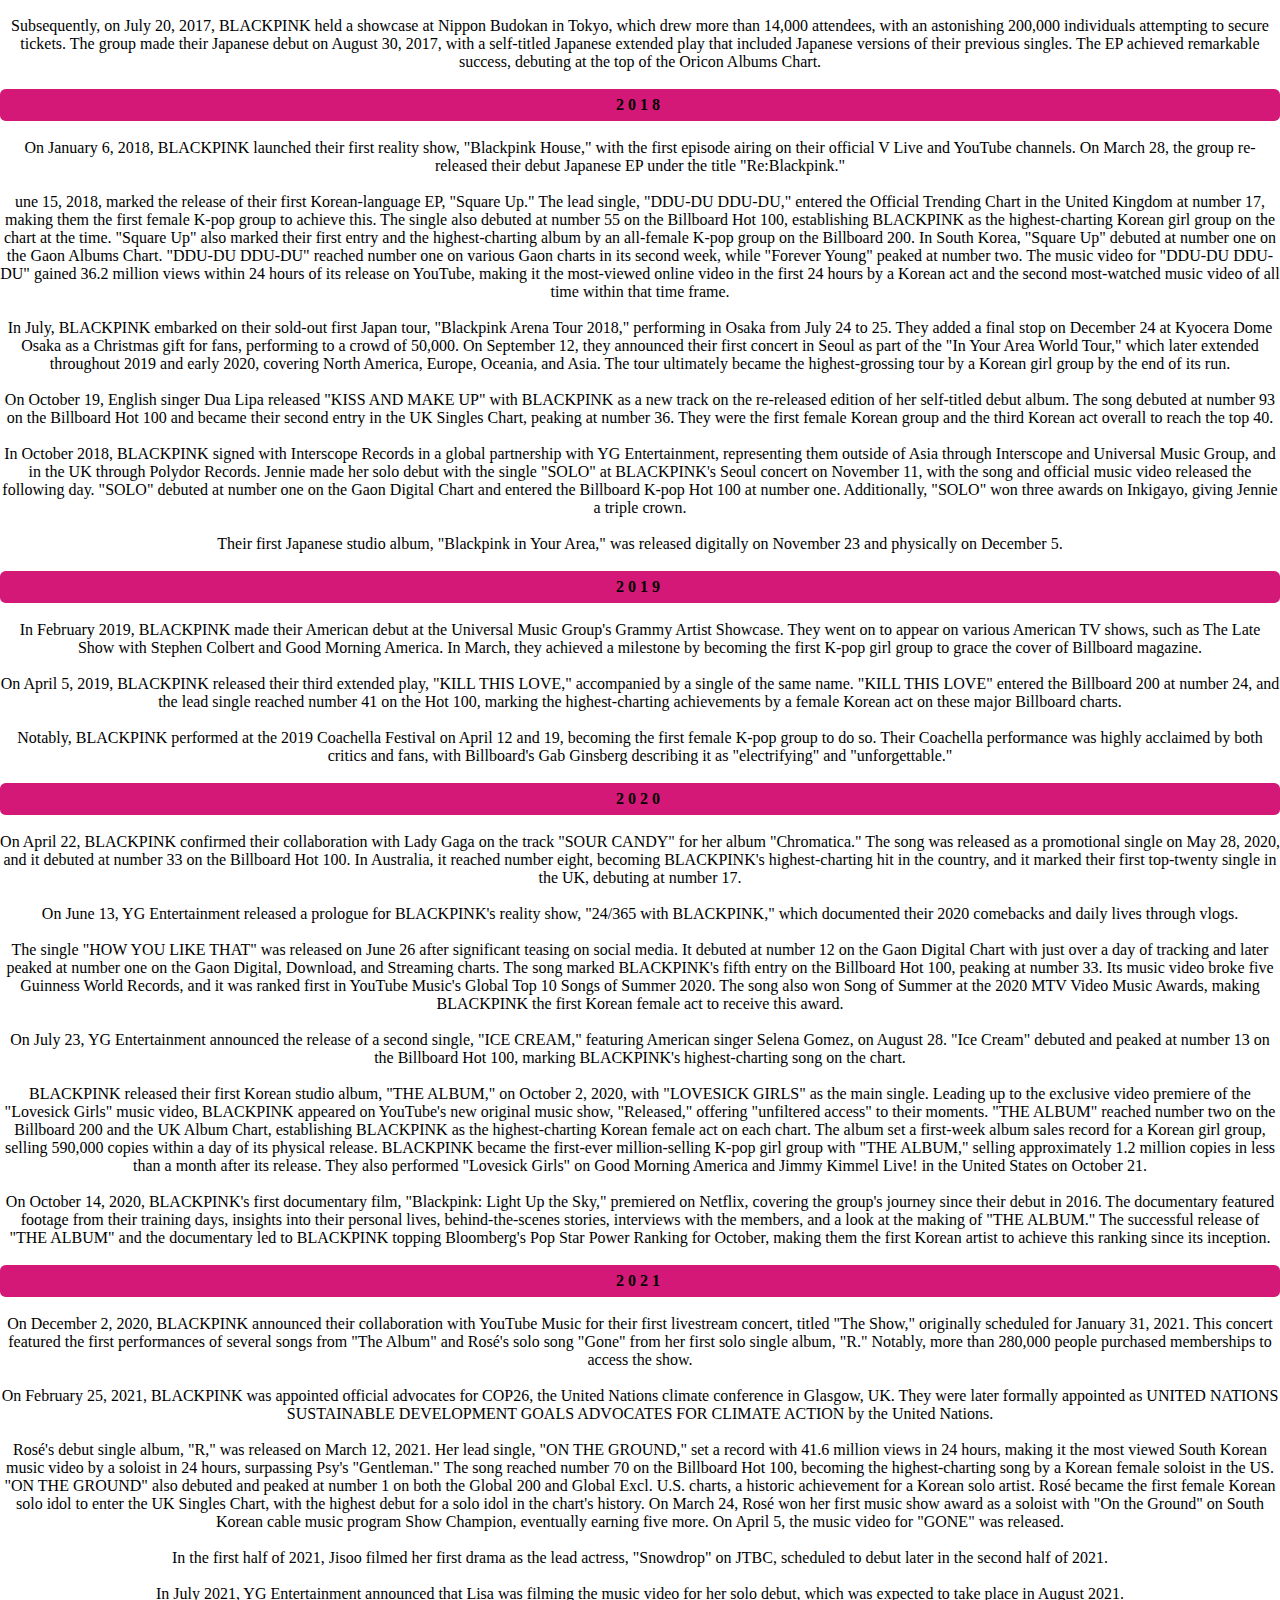
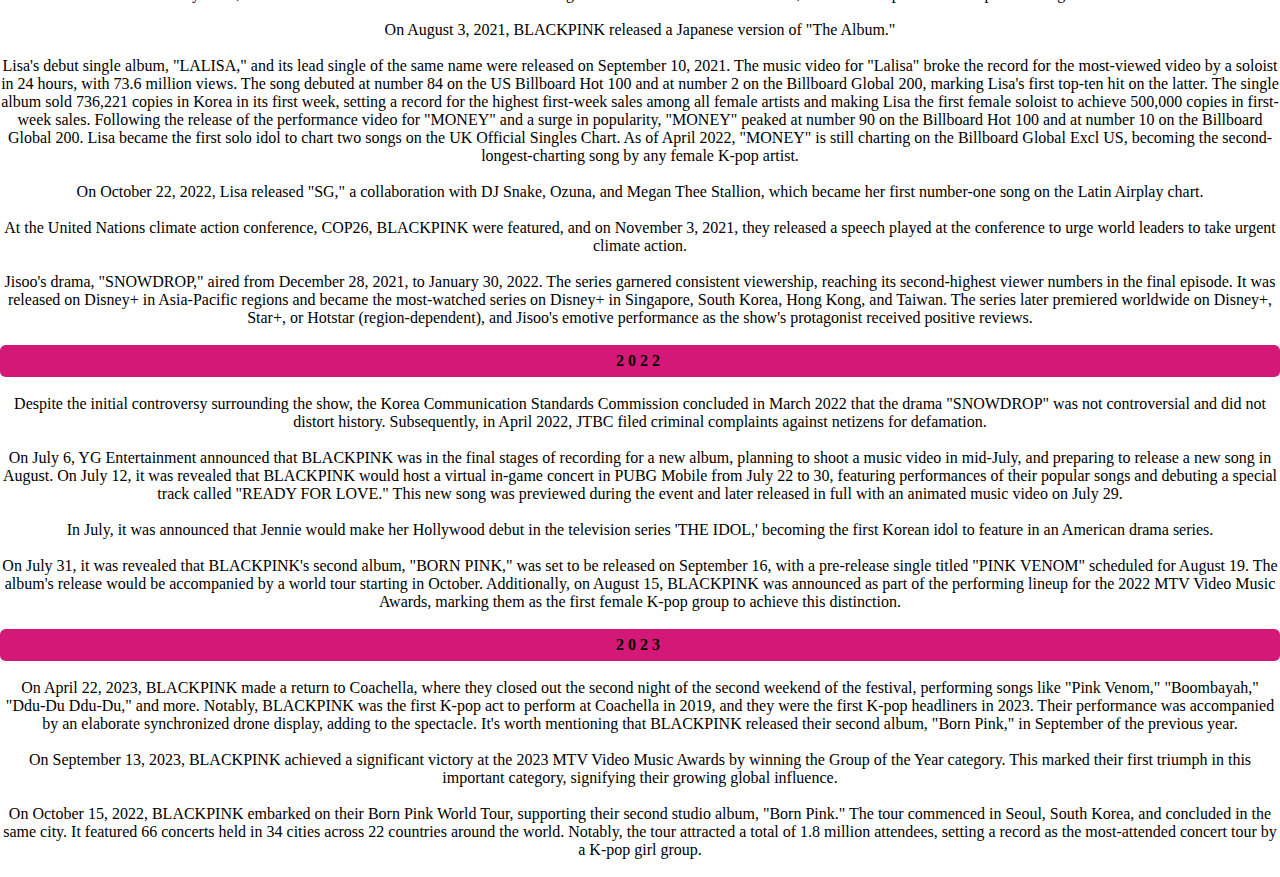
==== commit ecd20e2c: "deleted" ====
--- a/about.html
+++ b/about.html
@@ -229,20 +229,6 @@
 On October 15, 2022, BLACKPINK embarked on their Born Pink World Tour, supporting their second studio album, "Born Pink." The tour commenced in Seoul, South Korea, and concluded in the same city.
 It featured 66 concerts held in 34 cities across 22 countries around the world. Notably, the tour attracted a total of 1.8 million attendees, setting a record as the most-attended concert tour by a K-pop girl group. <br>
 <br>
-</div>
-<span class = "blackBox">ACHIEVEMENTS</span>
-<p></p>
-
-
-
-
-
-
-
-
-
-
-
         </section>
         </body>
         <script>
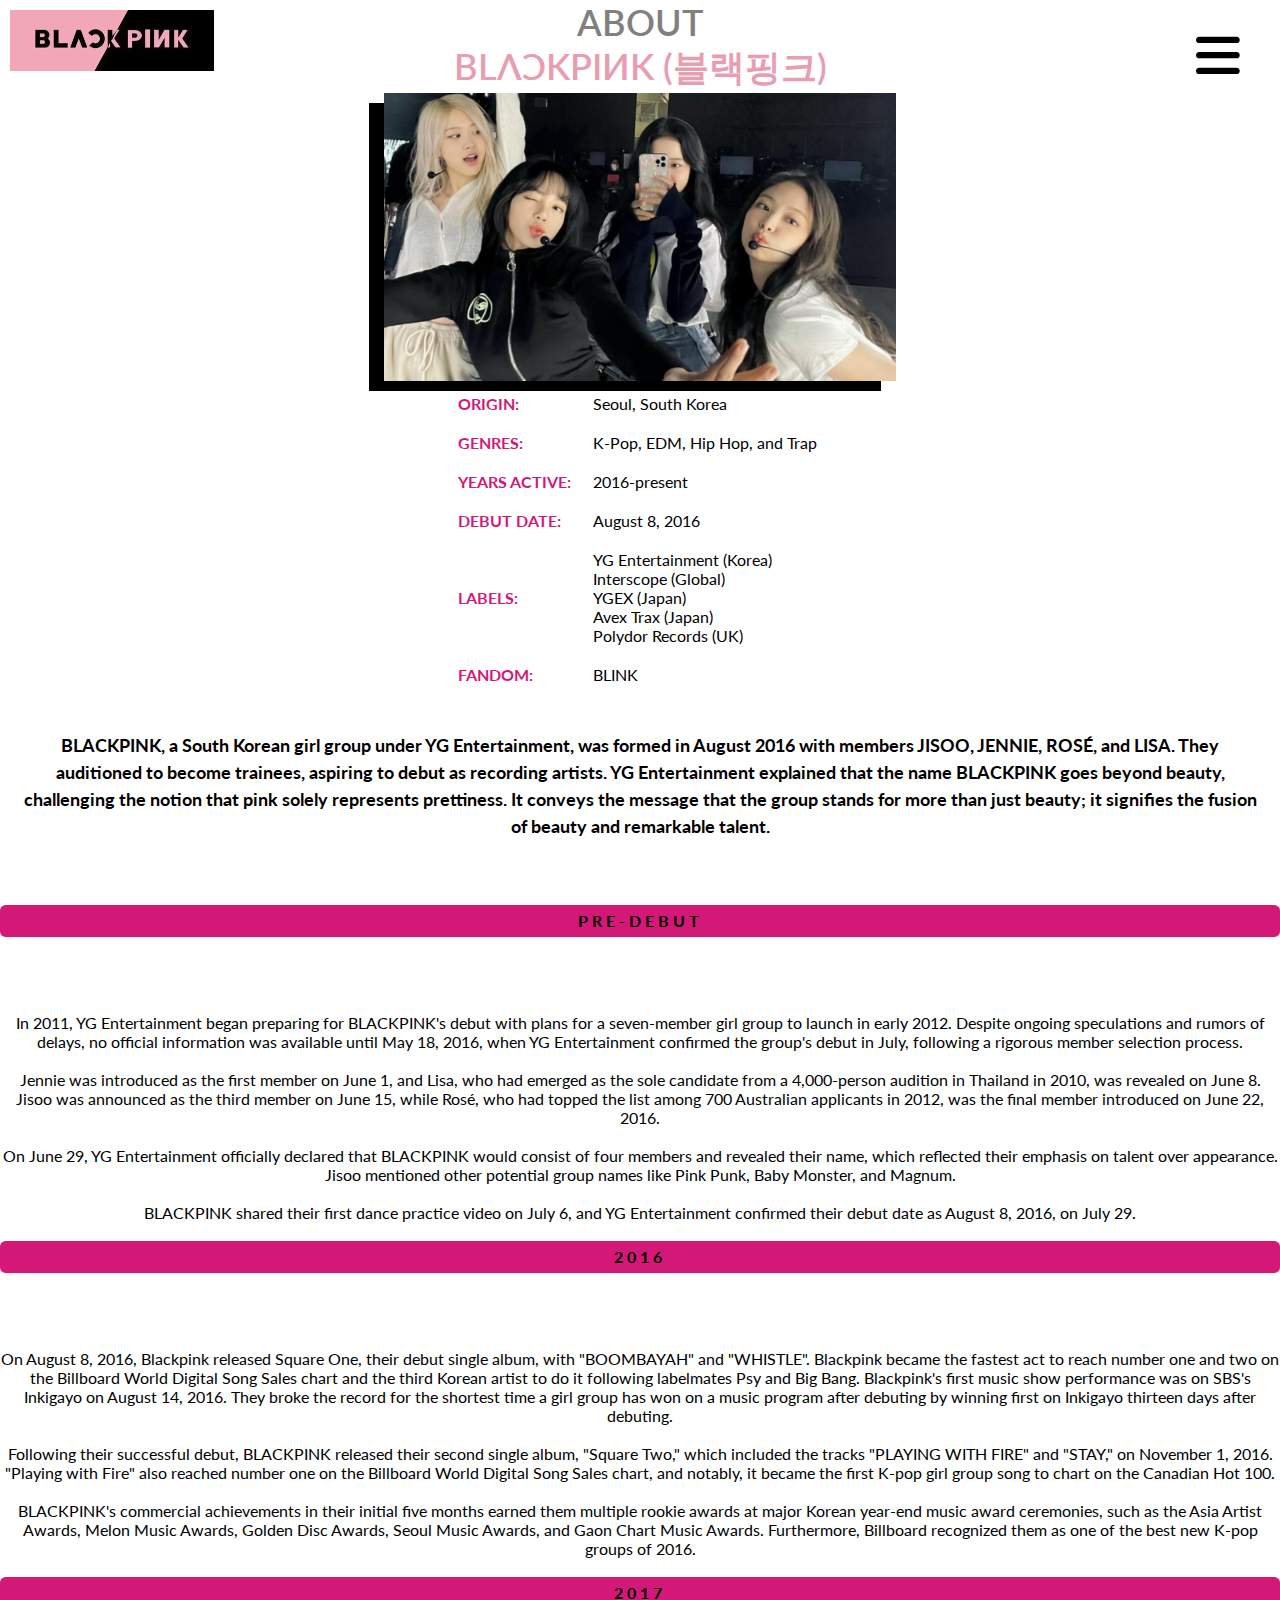
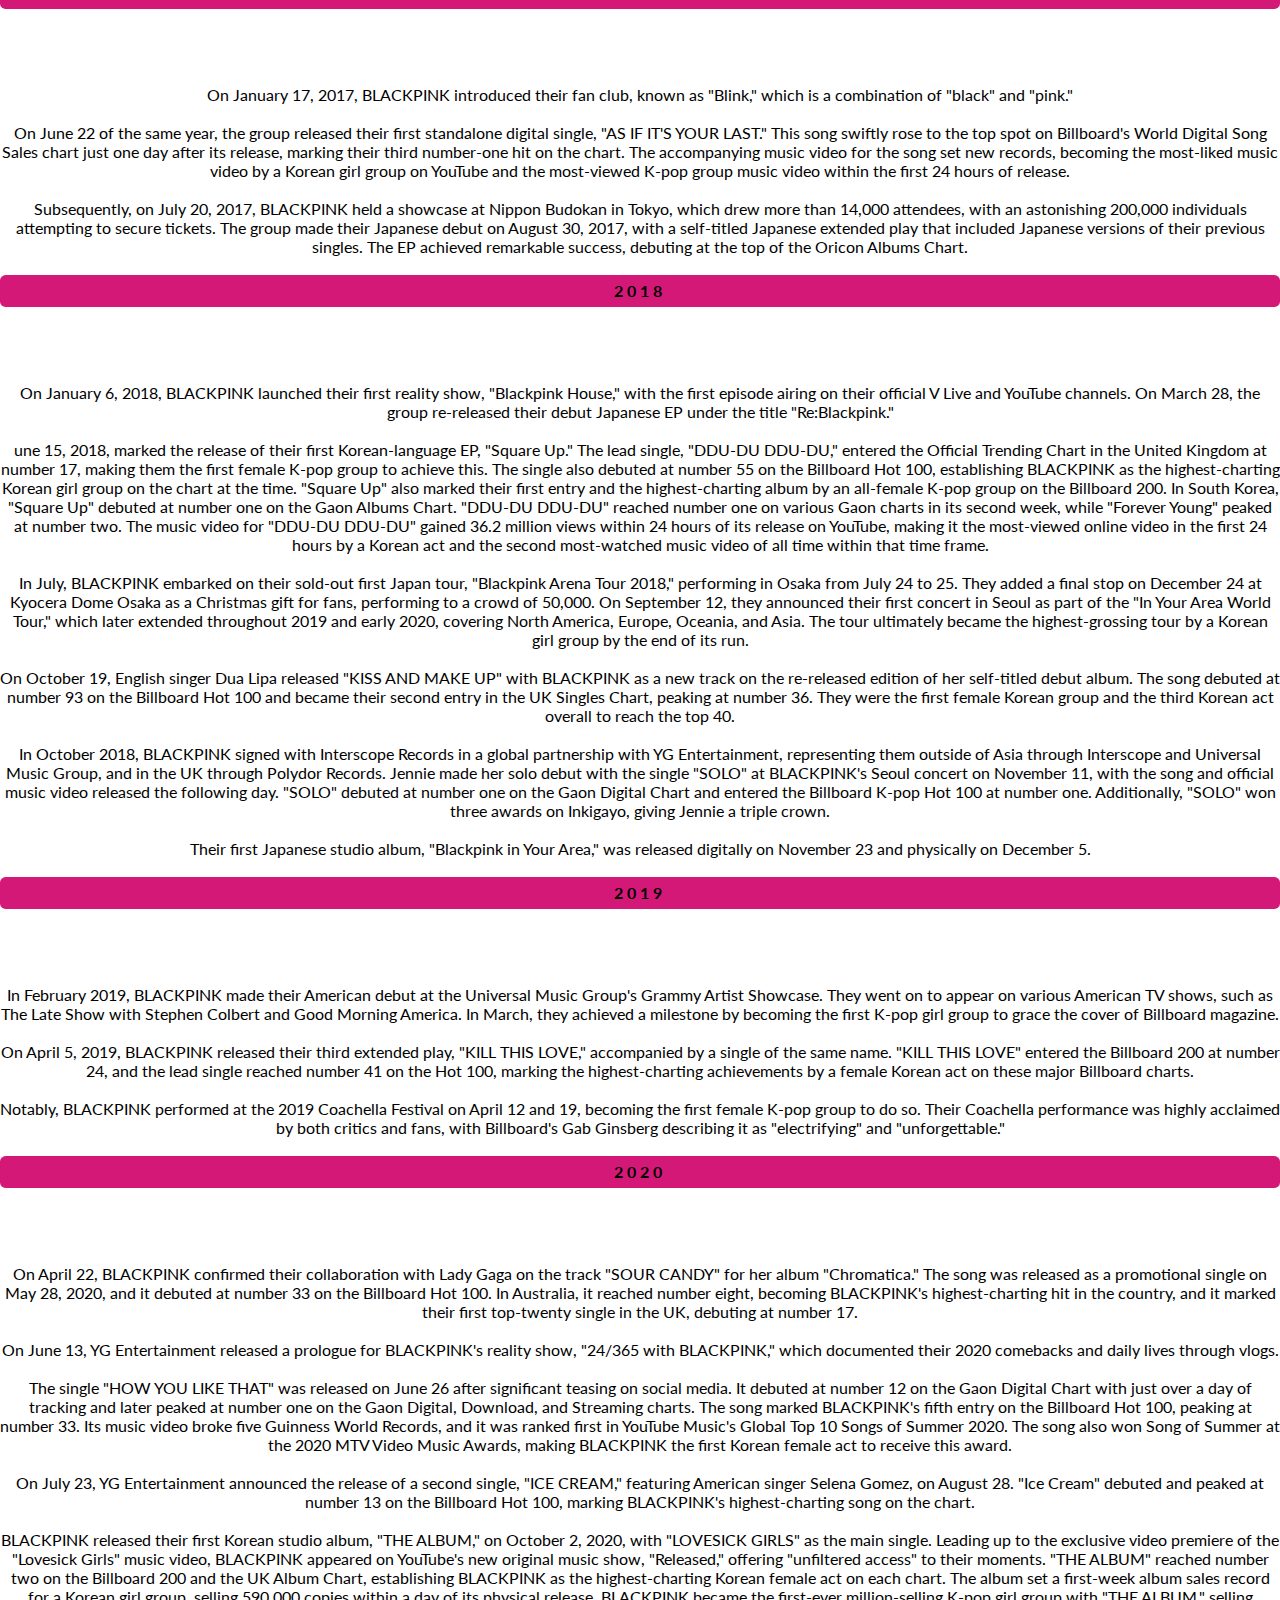
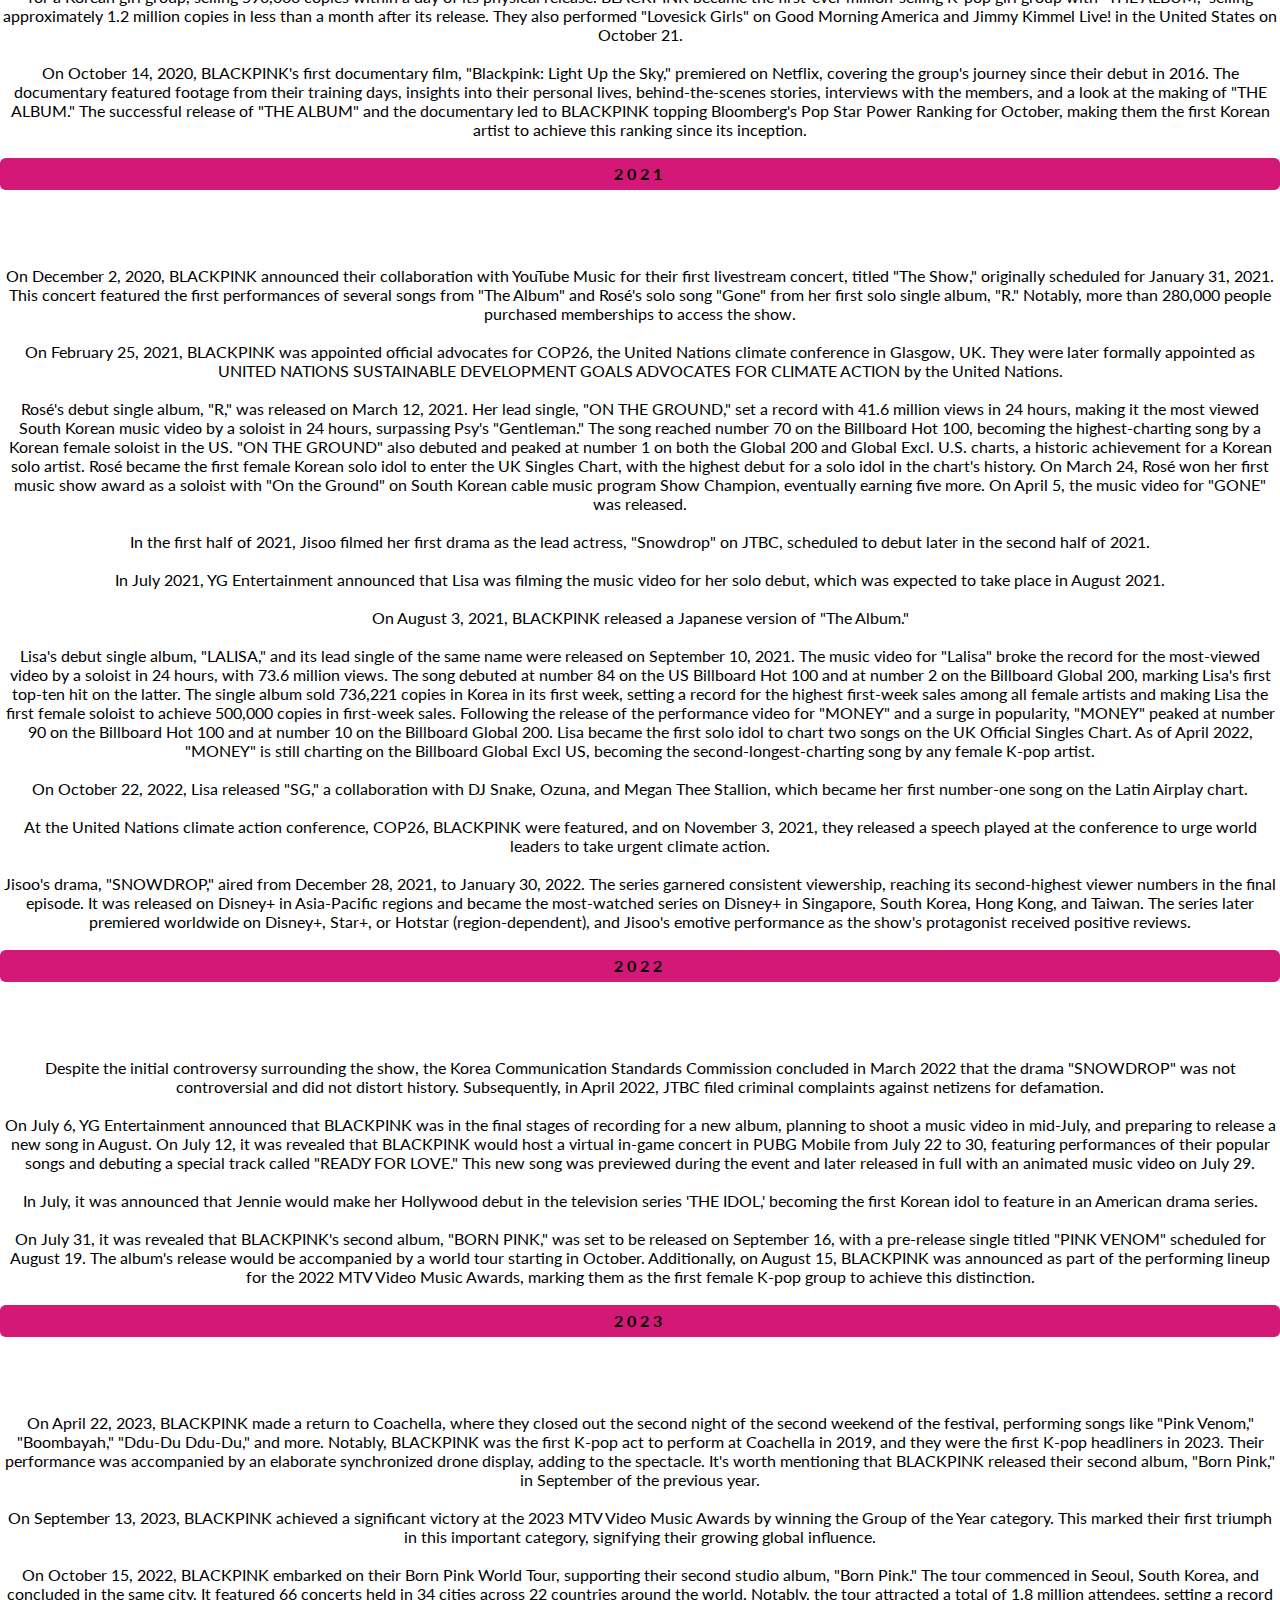
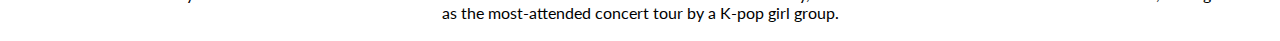
==== commit 46408393: "added script.js" ====
--- a/about.html
+++ b/about.html
@@ -3,8 +3,10 @@
   <head>
     <meta charset="UTF-8" />
     <meta name="viewport" content="width=device-width, initial-scale=1.0" />
-    <title>About</title>
+    <title>Members</title>
     <link rel="stylesheet" href="style.css" />
+
+
     <link rel="preconnect" href="https://fonts.googleapis.com" />
     <link rel="preconnect" href="https://fonts.gstatic.com" crossorigin />
     <link
@@ -14,7 +16,8 @@
 
     <link rel="stylesheet" href="https://cdn.jsdelivr.net/npm/@fortawesome/fontawesome-free@6.2.1/css/all.min.css">
   </head>
-<body>
+
+  <body>
     <a href="index.html"><img src="./Assets/logo3.png" /></a>
     <section class="header">
       <nav>
@@ -231,22 +234,5 @@
 <br>
         </section>
         </body>
-        <script>
-          var navLinks = document.getElementById("navLinks");
-        
-        
-          function hideMenuOnLoad() {
-              navLinks.style.right = "-200px";
-          }
-        
-          window.addEventListener('load', hideMenuOnLoad);
-          
-          function openMenu() {
-              navLinks.style.right = "0";
-          }
-        
-          function hideMenu() {
-              navLinks.style.right = "-200px";
-          }
-        </script>
+        <script src="script.js"></script>
         </html>
--- a/style.css
+++ b/style.css
@@ -1,7 +1,10 @@
-*{
+* {
     margin: 0;
     padding: 0;
-}
+    font-family: 'Lato', sans-serif;
+  }
+
+/* navigation */
 a {
     position: absolute;
     top: 10px;
@@ -39,78 +42,151 @@
     left: 10px;
 }
 .nav {
+    display: flex;
+    padding: 2% 70%;
+    justify-content: space-between;
+    align-items: center;
+    
+  }
+  .content {
+      margin-right: 220px; /* spacing para sa menu*/
+  }
+  nav img {
+    width: 150px;
+  }
+  .nav-links {
+      position: fixed;
+      background: rgb(0, 0, 0);
+      height: 100vh;
+      width: 200px;
+      top: 0;
+      right: 0;
+      text-align: left;
+      z-index: 2;
+      transition: 0.5s;
+  }
+  .nav-links ul {
+      display: flex;
+      flex-direction: column;
+      justify-content: space-evenly;
+      align-items: center;
+      padding-top: 50%;
+  }
+  .nav-links ul li {
+    list-style: none;
+    display: inline-block;
+    padding: 25px 25px 25px 80px;
+    position: relative;
+  }
+  .nav-links ul li a{
+      color: #E89EB1;
+      text-decoration: none;
+      font-size: 30px;
+  }
+  .nav-links ul li::after{
+      content: '';
+      width: 0%;
+      height: 2px;
+      background: #000000;
+      display: block;
+      margin: auto;
+      transition: 0.5s;
+  }
+  .nav-links ul li:hover::after{
+      width: 100%;
+      transition: 0.5s;
+  }
+/*-----NAV MENU FOR MEMBERS AND ABOUT-----*/
+.Blackheader {
   display: flex;
-  padding: 2% 70%;
   justify-content: space-between;
   align-items: center;
-  
+  background-color: #E89EB1;
+  position: relative;
+  width: 100%;
+}
+.Blackheader i.fas.fa-bars {
+  border-radius: 50%;
+  color: #E89EB1;
+  height: 20%;
+  font-size: 50px;
+  position: absolute;
+  top: 30px;
+  right: 40px;
+  z-index: 1;
+}
+.Blackheader i.fas.fa-times-circle {
+  color: black;
+  height: 20%;
+  font-size: 50px;
+  position: absolute;
+  top: 5px;
+  left: 10px;
+}
+.nav {
+display: flex;
+padding: 2% 70%;
+justify-content: space-between;
+align-items: center;
+
 }
 .content {
-    margin-right: 220px; /* spacing para sa menu*/
+  margin-right: 220px; /* spacing para sa menu*/
 }
 nav img {
-  width: 150px;
-}
-.nav-links {
-    position: fixed;
-    background: rgb(0, 0, 0);
-    height: 100vh;
-    width: 200px;
-    top: 0;
-    right: 0;
-    text-align: left;
-    z-index: 2;
-    transition: 0.5s;
-}
-.nav-links ul {
-    display: flex;
-    flex-direction: column;
-    justify-content: space-evenly;
-    align-items: center;
-    padding-top: 50%;
-}
-.nav-links ul li {
-  list-style: none;
-  display: inline-block;
-  padding: 25px 25px 25px 80px;
-  position: relative;
-}
-.nav-links ul li a{
-    color: #E89EB1;
-    text-decoration: none;
-    font-size: 30px;
-}
-.nav-links ul li::after{
-    content: '';
-    width: 0%;
-    height: 2px;
-    background: #000000;
-    display: block;
-    margin: auto;
-    transition: 0.5s;
-}
-.nav-links ul li:hover::after{
-    width: 100%;
-    transition: 0.5s;
-}
-.text-box {
-    background-color: #E89EB1;
-    position: relative;
-    text-align: center;
-    height: 150vh;
-    padding-top: 12%;
-}
-h1{
-  color: #000000;
-  font-size: 36px;
-  font-weight: 600;
-}
-h2{
+width: 150px;
+}
+.Blacknav-links {
+  position: fixed;
+  background: #E89EB1;
+  height: 100vh;
+  width: 200px;
+  top: 0;
+  right: 0;
+  text-align: left;
+  z-index: 2;
+  transition: 0.5s;
+}
+.Blacknav-links ul {
+  display: flex;
+  flex-direction: column;
+  justify-content: space-evenly;
+  align-items: center;
+  padding-top: 50%;
+}
+.Blacknav-links ul li {
+list-style: none;
+display: inline-block;
+padding: 25px 25px 25px 80px;
+position: relative;
+}
+.Blacknav-links ul li a{
+  color: black;
+  text-decoration: none;
+  font-size: 30px;
+}
+.Blacknav-links ul li::after{
+  content: '';
+  width: 0%;
+  height: 2px;
+  background: #000000;
+  display: block;
+  margin: auto;
+  transition: 0.5s;
+}
+.Blacknav-links ul li:hover::after{
+  width: 100%;
+  transition: 0.5s;
+}
+
+
+  /*--------ABOUT---------*/
+  h2{
     color: #bc1f7d;
     font-size: 36px;
     font-weight: 600;
   }
-.info-table {
+  .info-table {
     margin: 0 auto;
 
     border-collapse: collapse;
@@ -181,4 +257,421 @@
 }
 .text-box .blackBox{
     color:#000000
-}+}
+
+/*-------MEMBERS-------*/
+.members {
+  background-color: black;
+  text-align: center;
+  padding: 250px 0;
+  padding-top: 12%;
+}
+h2{
+  color: #E89EB1;
+  font-size: 36px;
+  font-weight: 600;
+}
+p{
+  color: #E89EB1;
+  font-size: 20px;
+  font-weight: 200;
+  line-height: 22px;
+  padding: 20px;
+}
+.row{
+  margin: 0%;
+  display: flexbox;
+  justify-content: center;
+}
+.members-col img {
+  max-width: 30%;
+  height: 30%;
+  box-shadow: -15px 10px #E89EB1;
+}
+.members-col:hover img {
+  box-shadow: 0 0 20px 0px #E89EB1;
+}
+.members-col {
+  flex-basis: calc(33.33% - 20px);
+  background: black;
+  border-radius: 10px;
+  margin: 15px;
+  padding: 10px 5px;
+  box-sizing: border-box;
+  transition: 0.5s;
+  position: relative;
+}
+h3{
+  color: #E89EB1;
+  font-size: 30px;
+  text-align: center;
+  font-weight: 600;
+  margin: 10px 0;
+}
+.members-col:hover{
+  box-shadow: 0 0 20px 0px #E89EB1;
+}
+
+.memberWrapper {
+  display: flex;
+  justify-content: space-evenly;
+  align-items: center;
+  padding-top: 0px;
+}
+
+.memberButton {
+  display: inline-flex;
+  flex-direction: column;
+  align-items: center;
+  text-align: center;
+  background-color: #f2f2f2;
+  padding: 10px;
+  border-radius: 10px;
+  transition: background-color 0.3s ease-in-out;
+  cursor: pointer;
+  width: 100px;
+}
+
+.memberoButton:hover {
+  background-color: #e0e0e0;
+}
+
+.memberIcon {
+  font-size: 36px;
+  margin-bottom: 10px;
+}
+
+.memberspan {
+  font-size: 20px;
+  font-weight: bold;
+  color: black;
+  text-decoration: none;
+}
+
+.memberButton:nth-child(1) {
+  background-color: black;
+  color: #E89EB1;
+}
+
+.memberButton:nth-child(2) {
+  background-color: black;
+  color: #E89EB1;
+}
+
+.memberButton:nth-child(3) {
+  background-color: black;
+  color: #E89EB1;
+}
+
+.memberButton:nth-child(4) {
+  background-color: black;
+  color: #E89EB1;
+}
+
+a.memberFB{
+  position: relative;
+}
+a.memberIG{
+  position: relative;
+}
+a.memberYT{
+  position: relative;
+}
+
+
+  /*-----ALBUMS-----*/
+  h1{
+    color: gray;
+    font-size: 36px;
+    font-weight: 600;
+
+  }
+.circle {
+    border-radius: 50%;
+}
+.albums{
+    background-color: #E89EB1;
+    text-align: center;
+    padding: 250px 0;
+    padding-top: 12%;
+}
+p1{
+    color: black;
+    font-size: 20px;
+    font-weight: 200;
+    line-height: 22px;
+    padding: 0;
+    TEXT-ALIGN: center;
+}
+.row{
+    margin: 0%;
+    display: flexbox;
+    justify-content: space-between;
+}
+.albums-col{
+    flex-basis: 50%;
+    border-radius: 10px;
+    margin-bottom: 5%;
+    padding: 10px 5px;
+    box-sizing: border-box;
+    transition: 0.5s;
+}
+
+.albums-col img{
+    box-shadow: -15px 10px black;
+}
+.albums-col:hover{
+    transform: scale(1.20);
+    box-shadow: 0 0 20px 0px rgba(0, 0, 0, 0.2);
+}
+
+h4{
+    color: black;
+    font-size: 40px;
+    text-align: center;
+    font-weight: 600;
+    margin: 10px 0;
+}
+#bornPinkAlbum {
+    transition: transform 0.5s ease-in-out;
+  }
+
+  #KTL{
+      cursor: pointer;
+  }
+  #SQ{
+      cursor: pointer;
+  }
+  #SOLO{
+      cursor: pointer;
+  }
+  #R{
+      cursor: pointer;
+  }
+  #BP{
+      cursor: pointer;
+  }
+  #ME{
+      cursor: pointer;
+  }
+  #LL{
+      cursor: pointer;
+  }
+  
+  #progressSQ {
+    -webkit-appearance: none;
+    text-align: center;
+    width: 200px;
+    height: 6px;
+    background: black;
+    border-radius: 4px;
+    cursor: pointer;
+    margin: 20px 0px;
+    outline: none; 
+  }
+  
+  #progressSQ::-webkit-slider-thumb {
+    -webkit-appearance: none;
+    background: #ed5077;
+    width: 20px;
+    height: 20px;
+    border-radius: 50%;
+    cursor: pointer;
+    box-shadow: 0 5px 5px rgba(222, 191, 191, 0.22);
+  }
+  
+ 
+  #progressSQ :hover::-webkit-slider-thumb {
+    background: #ff199c;
+  }
+
+  #progressKTL {
+    -webkit-appearance: none;
+    text-align: center;
+    width: 200px;
+    height: 6px;
+    background: black;
+    border-radius: 4px;
+    cursor: pointer;
+    margin: 20px 0px;
+    outline: none; 
+  }
+  
+  #progressKTL::-webkit-slider-thumb {
+    -webkit-appearance: none;
+    background: #ed5077;
+    width: 20px;
+    height: 20px;
+    border-radius: 50%;
+    cursor: pointer;
+    box-shadow: 0 5px 5px rgba(222, 191, 191, 0.22);
+  }
+  
+ 
+  #progressKTL :hover::-webkit-slider-thumb {
+    background: #ff199c;
+  }
+  
+  #progressSOLO {
+    -webkit-appearance: none;
+    text-align: center;
+    width: 200px;
+    height: 6px;
+    background: black;
+    border-radius: 4px;
+    cursor: pointer;
+    margin: 20px 0px;
+    outline: none; 
+  }
+  
+  #progressSOLO::-webkit-slider-thumb {
+    -webkit-appearance: none;
+    background: #ed5077;
+    width: 20px;
+    height: 20px;
+    border-radius: 50%;
+    cursor: pointer;
+    box-shadow: 0 5px 5px rgba(222, 191, 191, 0.22);
+  }
+  
+ 
+  #progressSOLO :hover::-webkit-slider-thumb {
+    background: #ff199c;
+  }
+
+  #progressR {
+    -webkit-appearance: none;
+    text-align: center;
+    width: 200px;
+    height: 6px;
+    background: black;
+    border-radius: 4px;
+    cursor: pointer;
+    margin: 20px 0px;
+    outline: none; 
+  }
+  
+  #progressR::-webkit-slider-thumb {
+    -webkit-appearance: none;
+    background: #ed5077;
+    width: 20px;
+    height: 20px;
+    border-radius: 50%;
+    cursor: pointer;
+    box-shadow: 0 5px 5px rgba(222, 191, 191, 0.22);
+  }
+  
+ 
+  #progressR :hover::-webkit-slider-thumb {
+    background: #ff199c;
+  }
+
+  #progressBP {
+    -webkit-appearance: none;
+    text-align: center;
+    width: 200px;
+    height: 6px;
+    background: black;
+    border-radius: 4px;
+    cursor: pointer;
+    margin: 20px 0px;
+    outline: none; 
+  }
+  
+  #progressBP::-webkit-slider-thumb {
+    -webkit-appearance: none;
+    background: #ed5077;
+    width: 20px;
+    height: 20px;
+    border-radius: 50%;
+    cursor: pointer;
+    box-shadow: 0 5px 5px rgba(222, 191, 191, 0.22);
+  }
+  
+ 
+  #progressBP :hover::-webkit-slider-thumb {
+    background: #ff199c;
+  }
+
+  #progressME {
+    -webkit-appearance: none;
+    text-align: center;
+    width: 200px;
+    height: 6px;
+    background: black;
+    border-radius: 4px;
+    cursor: pointer;
+    margin: 20px 0px;
+    outline: none; 
+  }
+  
+  #progressME::-webkit-slider-thumb {
+    -webkit-appearance: none;
+    background: #ed5077;
+    width: 20px;
+    height: 20px;
+    border-radius: 50%;
+    cursor: pointer;
+    box-shadow: 0 5px 5px rgba(222, 191, 191, 0.22);
+  }
+  
+ 
+  #progressME :hover::-webkit-slider-thumb {
+    background: #ff199c;
+  }
+
+  #progressLL {
+    -webkit-appearance: none;
+    text-align: center;
+    width: 200px;
+    height: 6px;
+    background: black;
+    border-radius: 4px;
+    cursor: pointer;
+    margin: 20px 0px;
+    outline: none; 
+  }
+  
+  #progressLL::-webkit-slider-thumb {
+    -webkit-appearance: none;
+    background: #ed5077;
+    width: 20px;
+    height: 20px;
+    border-radius: 50%;
+    cursor: pointer;
+    box-shadow: 0 5px 5px rgba(222, 191, 191, 0.22);
+  }
+  
+ 
+  #progressLL :hover::-webkit-slider-thumb {
+    background: #ff199c;
+  }
+
+
+  .audio-bar{
+  
+      text-align: center;
+      height: 5vh;
+      padding-top: -100px;
+  }
+  
+  
+  
+  .song-container {
+    position: absolute;
+    width: 100%;
+    height: 100%;
+    transition: transform 0.5s ease-in-out;
+  }
+  
+  #prev-song {
+    transform: translateX(-100%);
+  }
+  
+  #current-song {
+    transform: translateX(0);
+  }
+  
+  #next-song {
+    transform: translateX(100%);
+  }
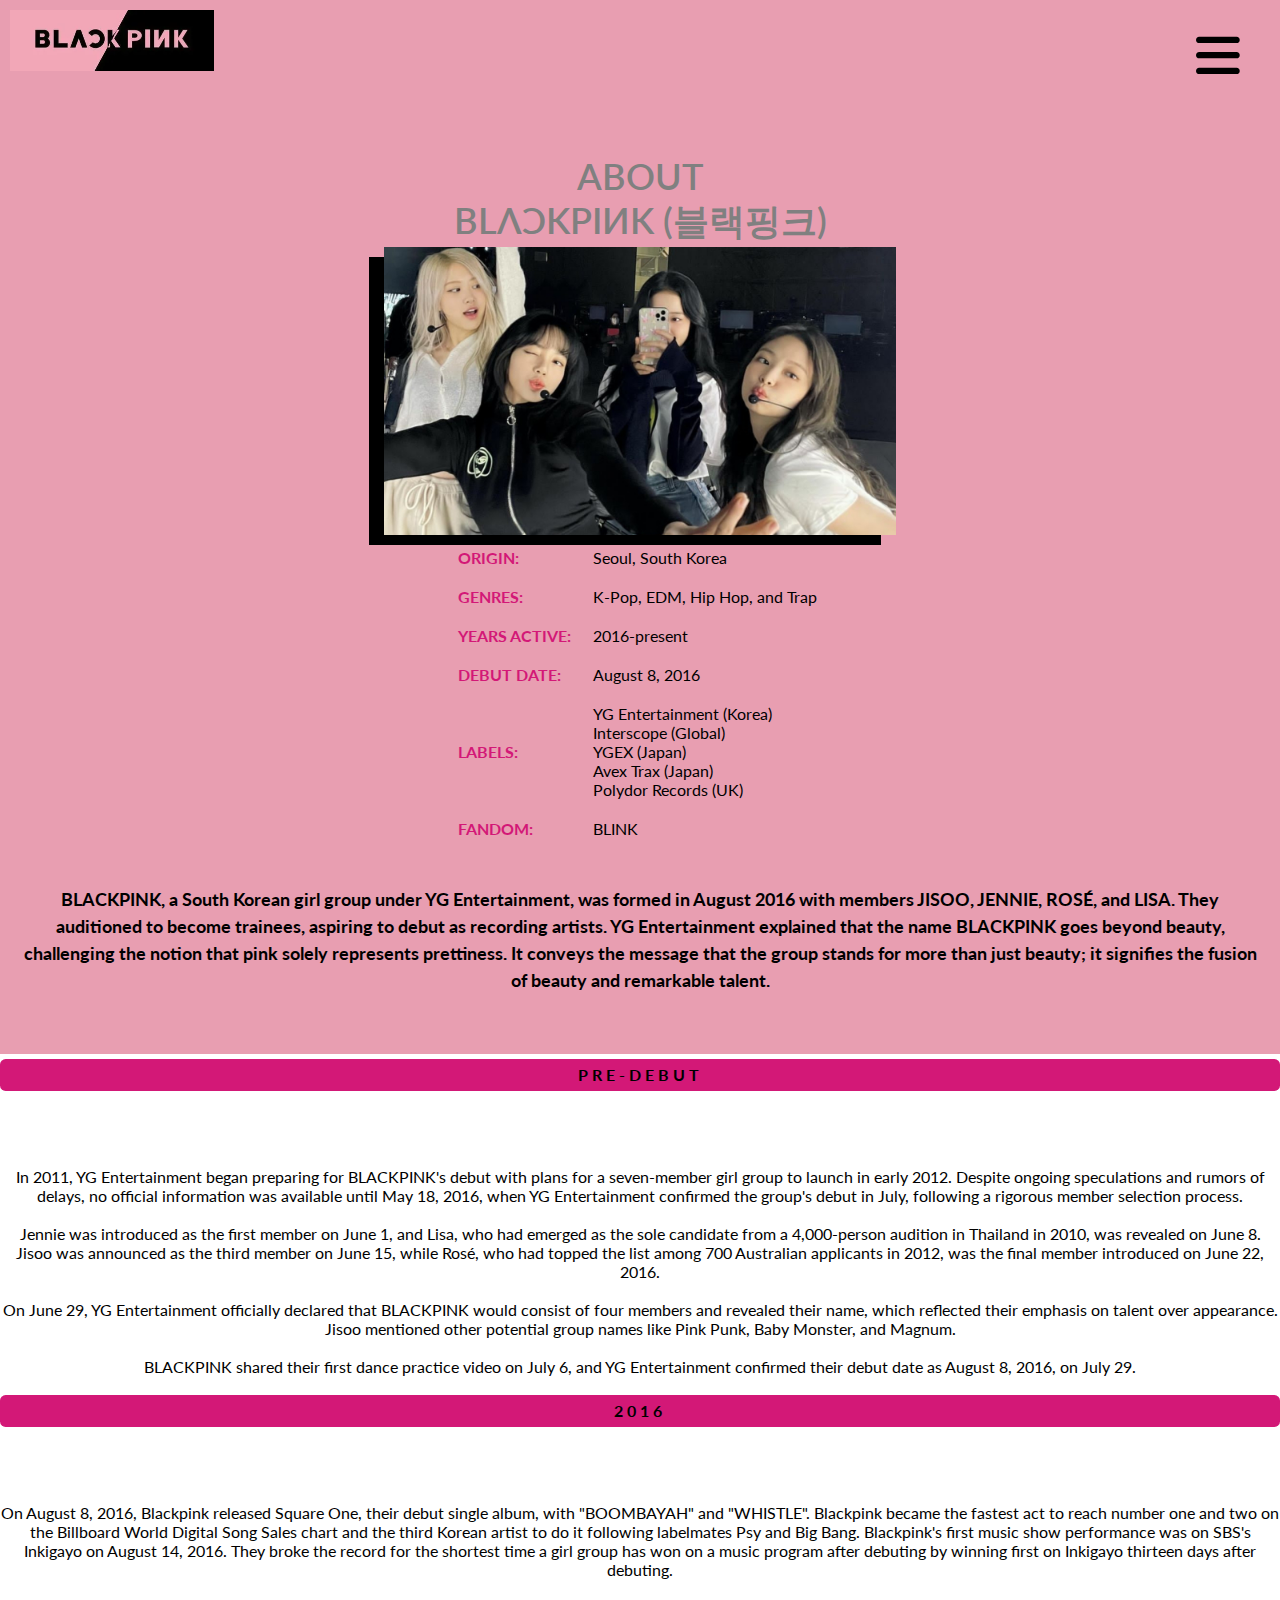
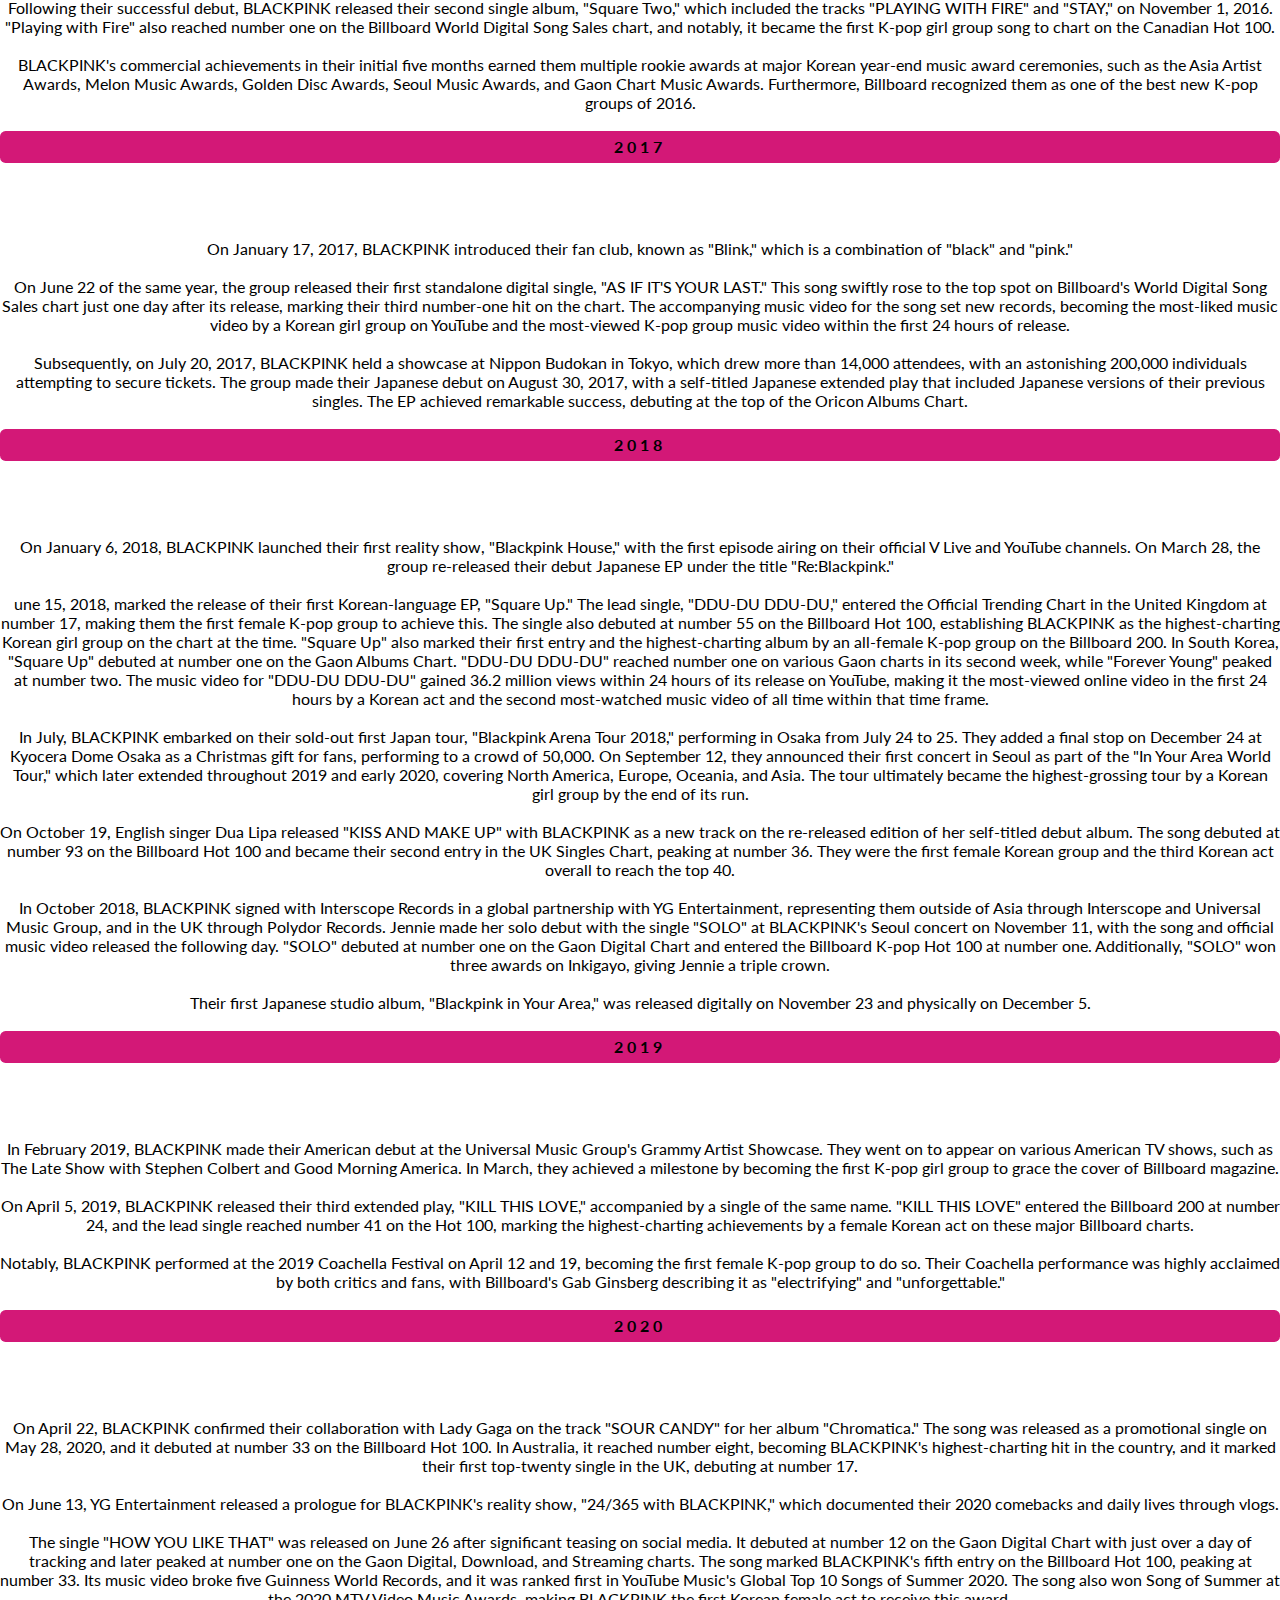
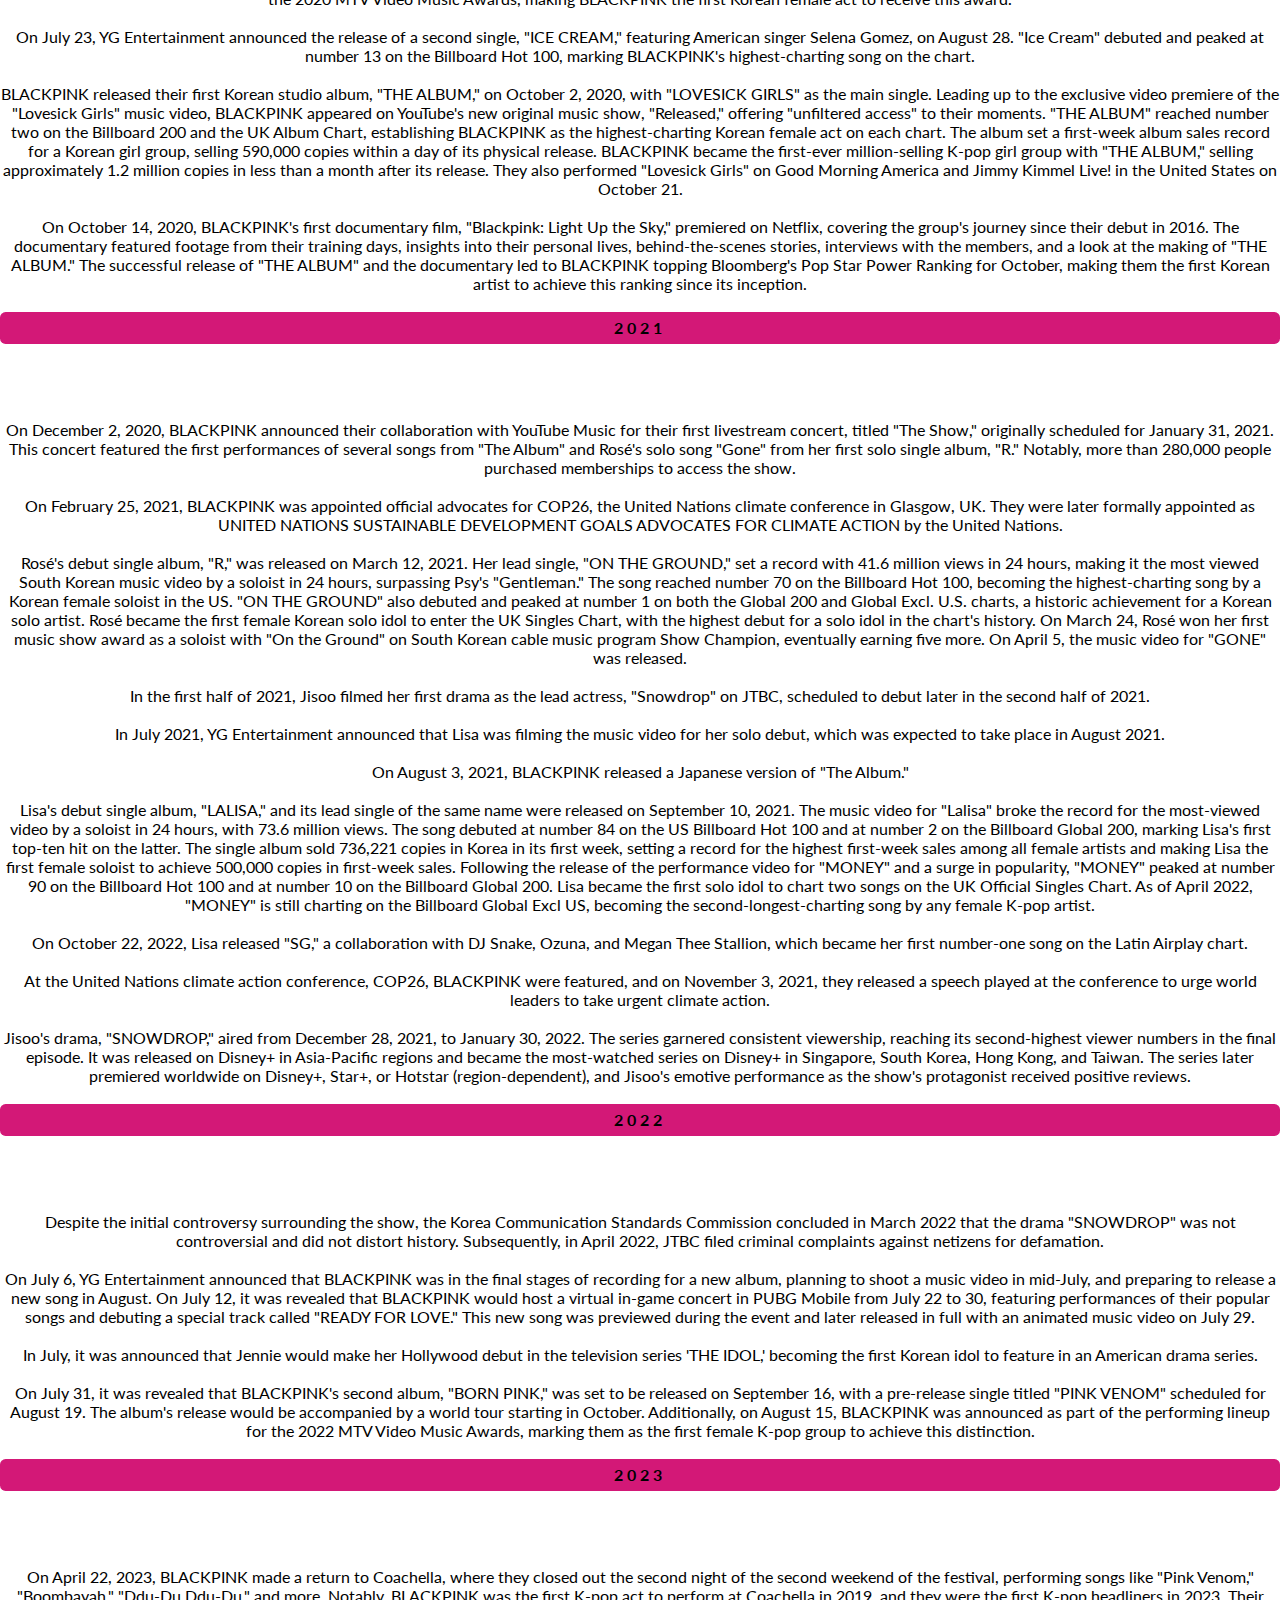
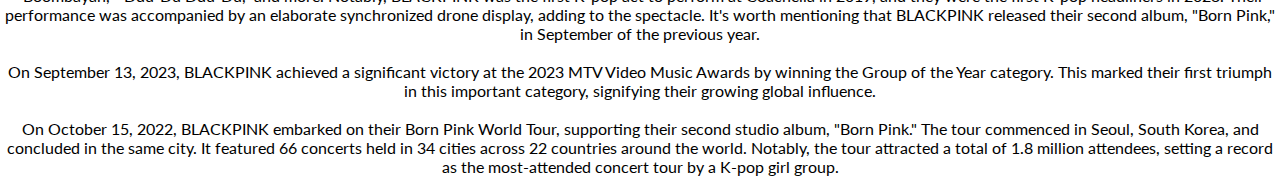
==== commit 9a81e691: "Update" ====
--- a/about.html
+++ b/about.html
@@ -34,7 +34,7 @@
       </nav>
     </section>
     <section class="text-box">
-        <h1>ABOUT</h1> <h2>BLΛƆKPIИK (블랙핑크)</h2>
+        <h1>ABOUT<br>BLΛƆKPIИK (블랙핑크)</h1> 
         <img src="./Assets/blackpink-members.jpg" alt="Blackpink Group">
           <table class="info-table">
             <tr>
--- a/style.css
+++ b/style.css
@@ -1,113 +1,31 @@
 * {
-    margin: 0;
-    padding: 0;
-    font-family: 'Lato', sans-serif;
-  }
+  margin: 0;
+  padding: 0;
+  font-family: "Lato", sans-serif;
+}
 
 /* navigation */
 a {
-    position: absolute;
-    top: 10px;
-    left: 10px;
-    z-index: 1;
+  position: absolute;
+  top: 10px;
+  left: 10px;
+  z-index: 1;
 }
 a img {
-    width: 50%; 
-    height: auto;
+  width: 50%;
+  height: auto;
 }
 .header {
-    display: flex;
-    justify-content: space-between;
-    align-items: center;
-    background-color: #E89EB1;
-    position: relative;
-    width: 100%;
-}
-.header i.fas.fa-bars {
-    border-radius: 50%;
-    color: black;
-    height: 20%;
-    font-size: 50px;
-    position: absolute;
-    top: 30px;
-    right: 40px;
-    z-index: 1;
-}
-.header i.fas.fa-times-circle {
-    color: #E89EB1;
-    height: 20%;
-    font-size: 50px;
-    position: absolute;
-    top: 5px;
-    left: 10px;
-}
-.nav {
-    display: flex;
-    padding: 2% 70%;
-    justify-content: space-between;
-    align-items: center;
-    
-  }
-  .content {
-      margin-right: 220px; /* spacing para sa menu*/
-  }
-  nav img {
-    width: 150px;
-  }
-  .nav-links {
-      position: fixed;
-      background: rgb(0, 0, 0);
-      height: 100vh;
-      width: 200px;
-      top: 0;
-      right: 0;
-      text-align: left;
-      z-index: 2;
-      transition: 0.5s;
-  }
-  .nav-links ul {
-      display: flex;
-      flex-direction: column;
-      justify-content: space-evenly;
-      align-items: center;
-      padding-top: 50%;
-  }
-  .nav-links ul li {
-    list-style: none;
-    display: inline-block;
-    padding: 25px 25px 25px 80px;
-    position: relative;
-  }
-  .nav-links ul li a{
-      color: #E89EB1;
-      text-decoration: none;
-      font-size: 30px;
-  }
-  .nav-links ul li::after{
-      content: '';
-      width: 0%;
-      height: 2px;
-      background: #000000;
-      display: block;
-      margin: auto;
-      transition: 0.5s;
-  }
-  .nav-links ul li:hover::after{
-      width: 100%;
-      transition: 0.5s;
-  }
-/*-----NAV MENU FOR MEMBERS AND ABOUT-----*/
-.Blackheader {
   display: flex;
   justify-content: space-between;
   align-items: center;
-  background-color: #E89EB1;
+  background-color: #e89eb1;
   position: relative;
   width: 100%;
 }
-.Blackheader i.fas.fa-bars {
-  border-radius: 50%;
-  color: #E89EB1;
+.header i.fas.fa-bars {
+  border-radius: 50%;
+  color: black;
   height: 20%;
   font-size: 50px;
   position: absolute;
@@ -115,8 +33,8 @@
   right: 40px;
   z-index: 1;
 }
-.Blackheader i.fas.fa-times-circle {
-  color: black;
+.header i.fas.fa-times-circle {
+  color: #e89eb1;
   height: 20%;
   font-size: 50px;
   position: absolute;
@@ -124,21 +42,20 @@
   left: 10px;
 }
 .nav {
-display: flex;
-padding: 2% 70%;
-justify-content: space-between;
-align-items: center;
-
+  display: flex;
+  padding: 2% 70%;
+  justify-content: space-between;
+  align-items: center;
 }
 .content {
   margin-right: 220px; /* spacing para sa menu*/
 }
 nav img {
-width: 150px;
-}
-.Blacknav-links {
+  width: 150px;
+}
+.nav-links {
   position: fixed;
-  background: #E89EB1;
+  background: rgb(0, 0, 0);
   height: 100vh;
   width: 200px;
   top: 0;
@@ -147,26 +64,26 @@
   z-index: 2;
   transition: 0.5s;
 }
-.Blacknav-links ul {
+.nav-links ul {
   display: flex;
   flex-direction: column;
   justify-content: space-evenly;
   align-items: center;
   padding-top: 50%;
 }
-.Blacknav-links ul li {
-list-style: none;
-display: inline-block;
-padding: 25px 25px 25px 80px;
-position: relative;
-}
-.Blacknav-links ul li a{
-  color: black;
+.nav-links ul li {
+  list-style: none;
+  display: inline-block;
+  padding: 25px 25px 25px 80px;
+  position: relative;
+}
+.nav-links ul li a {
+  color: #e89eb1;
   text-decoration: none;
   font-size: 30px;
 }
-.Blacknav-links ul li::after{
-  content: '';
+.nav-links ul li::after {
+  content: "";
   width: 0%;
   height: 2px;
   background: #000000;
@@ -174,89 +91,295 @@
   margin: auto;
   transition: 0.5s;
 }
-.Blacknav-links ul li:hover::after{
+.nav-links ul li:hover::after {
   width: 100%;
   transition: 0.5s;
 }
-
-
-  /*--------ABOUT---------*/
-  h2{
-    color: #bc1f7d;
-    font-size: 36px;
-    font-weight: 600;
-  }
-  .info-table {
-    margin: 0 auto;
-
-    border-collapse: collapse;
-    text-align: left;
-    width: 30%; /* gap ng column */
-}
-  
+/*-----NAV MENU FOR MEMBERS-----*/
+.Blackheader {
+  display: flex;
+  justify-content: space-between;
+  align-items: center;
+  background-color: #e89eb1;
+  position: relative;
+  width: 100%;
+}
+.Blackheader i.fas.fa-bars {
+  border-radius: 50%;
+  color: #e89eb1;
+  height: 20%;
+  font-size: 50px;
+  position: absolute;
+  top: 30px;
+  right: 40px;
+  z-index: 1;
+}
+.Blackheader i.fas.fa-times-circle {
+  color: black;
+  height: 20%;
+  font-size: 50px;
+  position: absolute;
+  top: 5px;
+  left: 10px;
+}
+.nav {
+  display: flex;
+  padding: 2% 70%;
+  justify-content: space-between;
+  align-items: center;
+}
+.content {
+  margin-right: 220px; /* spacing para sa menu*/
+}
+nav img {
+  width: 150px;
+}
+.Blacknav-links {
+  position: fixed;
+  background: #e89eb1;
+  height: 100vh;
+  width: 200px;
+  top: 0;
+  right: 0;
+  text-align: left;
+  z-index: 2;
+  transition: 0.5s;
+}
+.Blacknav-links ul {
+  display: flex;
+  flex-direction: column;
+  justify-content: space-evenly;
+  align-items: center;
+  padding-top: 50%;
+}
+.Blacknav-links ul li {
+  list-style: none;
+  display: inline-block;
+  padding: 25px 25px 25px 80px;
+  position: relative;
+}
+.Blacknav-links ul li a {
+  color: black;
+  text-decoration: none;
+  font-size: 30px;
+}
+.Blacknav-links ul li::after {
+  content: "";
+  width: 0%;
+  height: 2px;
+  background: #000000;
+  display: block;
+  margin: auto;
+  transition: 0.5s;
+}
+.Blacknav-links ul li:hover::after {
+  width: 100%;
+  transition: 0.5s;
+}
+/*----------HOME----------*/
+.text-box {
+  background-color: #e89eb1;
+  position: relative;
+  text-align: center;
+  height: 150vh;
+  padding-top: 12%;
+}
+h1 {
+  color: black;
+  font-size: 36px;
+  font-weight: 600;
+}
+.text-box img {
+  max-width: 40%;
+  width: auto;
+  height: auto;
+  max-height: 50vh;
+  box-shadow: -15px 10px black;
+}
+.text-box h1 {
+  font-size: 36px;
+  font-weight: 600;
+}
+.text-box p {
+  display: block;
+  margin-block-start: 1em;
+  margin-block-end: 1em;
+  margin-inline-start: 0px;
+  margin-inline-end: 0px;
+  font-size: 18px;
+  line-height: 1.5;
+  color: black;
+  font-weight: 700;
+}
+.hero-btn {
+  display: inline-block;
+  text-decoration: none;
+  color: black;
+  border: 1px solid black;
+  padding: 12px 34px;
+  font-size: 15px;
+  background: transparent;
+  position: relative;
+  cursor: pointer;
+}
+.hero-btn:hover {
+  border: 1px solid white;
+  background: white;
+  transition: 0.5s;
+}
+
+/*-----SOCIAL MEDIA HANDLE OF BP-----*/
+.wrapper {
+  display: inherit;
+  justify-content: space-evenly;
+  align-items: center;
+  padding-top: 50px;
+}
+
+.button {
+  display: inline-flex;
+  flex-direction: column;
+  align-items: center;
+  text-align: center;
+  background-color: #f2f2f2;
+  padding: 10px;
+  border-radius: 10px;
+  transition: background-color 0.3s ease-in-out;
+  cursor: pointer;
+  width: 100px;
+}
+
+.button:hover {
+  background-color: #e0e0e0;
+}
+
+.icon {
+  font-size: 36px;
+  margin-bottom: 10px;
+}
+
+span {
+  font-size: 25px;
+  font-weight: bold;
+  color: black;
+  text-decoration: none;
+}
+
+.button:nth-child(1) {
+  background-color: #e89eb1;
+  color: black;
+}
+
+.button:nth-child(2) {
+  background-color: #e89eb1;
+  color: black;
+}
+
+.button:nth-child(3) {
+  background-color: #e89eb1;
+  color: black;
+}
+
+.button:nth-child(4) {
+  background-color: #e89eb1;
+  color: black;
+}
+
+a.FBbutton {
+  position: relative;
+}
+a.TWTbutton {
+  position: relative;
+}
+a.IGbutton {
+  position: relative;
+}
+a.YTbutton {
+  position: relative;
+}
+
+/*--------ABOUT---------*/
+h2 {
+  color: black;
+  font-size: 36px;
+  font-weight: 600;
+}
+.info-table {
+  margin: 0 auto;
+
+  border-collapse: collapse;
+  text-align: left;
+  width: 30%; /* gap ng column */
+}
+
 .info-table td {
-    padding: 10px;
-}
-  
+  padding: 10px;
+}
+
 .info-table .pinkStrong {
-    color: #bc1f7d;
-    font-weight: bold;
+  color: #bc1f7d;
+  font-weight: bold;
 }
 
 .info-table td {
-    padding:10 px;
+  padding: 10 px;
 }
 
 .info-table .pinkStrong {
-    color: #d31877;
-    font-weight: bold;
-  }
-  .text-box {
-    text-align: center;
+  color: #d31877;
+  font-weight: bold;
+}
+.text-box {
+  background-color: #e89eb1;
+  height: 100vh;
+  text-align: center;
 }
 .text-box img {
-    max-width: 40%;
-    width: auto;
-    height: auto;
-    max-height: 50vh;
-    box-shadow: -15px 10px black;
-}
-.text-box h1{
-    font-size: 36px;
-    font-weight: 600;
-}
-.text-box p{
-    display: block;
-    margin-block-start: 1em;
-    margin-block-end: 1em;
-    margin-inline-start: 0px;
-    margin-inline-end: 0px;
-    font-size: 18px;
-    line-height: 1.5;
-    color: black;
-    font-weight: 700;
+  max-width: 40%;
+  width: auto;
+  height: auto;
+  max-height: 50vh;
+  box-shadow: -15px 10px black;
+}
+.text-box h1 {
+  font-size: 36px;
+  font-weight: 600;
+}
+.text-box p {
+  display: block;
+  margin-block-start: 1em;
+  margin-block-end: 1em;
+  margin-inline-start: 0px;
+  margin-inline-end: 0px;
+  font-size: 18px;
+  line-height: 1.5;
+  color: black;
+  font-weight: 700;
+}
+.about-col {
+  background-color: #e89eb1;
 }
 
 .blackBox {
-    display: inline-block;
-    text-align: center;
-    text-transform: uppercase;
-    font-weight: 700;
-    letter-spacing: 0.25em;
-    text-decoration: none;
-    border-radius: 0.35em;
-    border: 0;
-    outline: 0;
-    padding: 2m 2em 2em 2em;
-    font-size: 1em;
-    min-height: 2em;
-    line-height: 2em;
-    width: 100%;
-    background-color: #d31877;
-    color: #000000;
-}
-.text-box .blackBox{
-    color:#000000
+  display: inline-block;
+  text-align: center;
+  text-transform: uppercase;
+  font-weight: 700;
+  letter-spacing: 0.25em;
+  text-decoration: none;
+  border-radius: 0.35em;
+  border: 0;
+  outline: 0;
+  padding: 2m 2em 2em 2em;
+  font-size: 1em;
+  min-height: 2em;
+  line-height: 2em;
+  width: 100%;
+  background-color: #d31877;
+  color: #000000;
+}
+.text-box .blackBox {
+  color: #000000;
 }
 
 /*-------MEMBERS-------*/
@@ -266,19 +389,19 @@
   padding: 250px 0;
   padding-top: 12%;
 }
-h2{
-  color: #E89EB1;
+h2 {
+  color: #e89eb1;
   font-size: 36px;
   font-weight: 600;
 }
-p{
-  color: #E89EB1;
+p {
+  color: #e89eb1;
   font-size: 20px;
   font-weight: 200;
   line-height: 22px;
   padding: 20px;
 }
-.row{
+.row {
   margin: 0%;
   display: flexbox;
   justify-content: center;
@@ -286,10 +409,10 @@
 .members-col img {
   max-width: 30%;
   height: 30%;
-  box-shadow: -15px 10px #E89EB1;
+  box-shadow: -15px 10px #e89eb1;
 }
 .members-col:hover img {
-  box-shadow: 0 0 20px 0px #E89EB1;
+  box-shadow: 0 0 20px 0px #e89eb1;
 }
 .members-col {
   flex-basis: calc(33.33% - 20px);
@@ -301,15 +424,15 @@
   transition: 0.5s;
   position: relative;
 }
-h3{
-  color: #E89EB1;
+h3 {
+  color: #e89eb1;
   font-size: 30px;
   text-align: center;
   font-weight: 600;
   margin: 10px 0;
 }
-.members-col:hover{
-  box-shadow: 0 0 20px 0px #E89EB1;
+.members-col:hover {
+  box-shadow: 0 0 20px 0px #e89eb1;
 }
 
 .memberWrapper {
@@ -350,328 +473,315 @@
 
 .memberButton:nth-child(1) {
   background-color: black;
-  color: #E89EB1;
+  color: #e89eb1;
 }
 
 .memberButton:nth-child(2) {
   background-color: black;
-  color: #E89EB1;
+  color: #e89eb1;
 }
 
 .memberButton:nth-child(3) {
   background-color: black;
-  color: #E89EB1;
+  color: #e89eb1;
 }
 
 .memberButton:nth-child(4) {
   background-color: black;
-  color: #E89EB1;
-}
-
-a.memberFB{
-  position: relative;
-}
-a.memberIG{
-  position: relative;
-}
-a.memberYT{
-  position: relative;
-}
-
-
-  /*-----ALBUMS-----*/
-  h1{
-    color: gray;
-    font-size: 36px;
-    font-weight: 600;
-
-  }
+  color: #e89eb1;
+}
+
+a.memberFB {
+  position: relative;
+}
+a.memberIG {
+  position: relative;
+}
+a.memberYT {
+  position: relative;
+}
+
+/*-----ALBUMS-----*/
+h1 {
+  color: gray;
+  font-size: 36px;
+  font-weight: 600;
+}
 .circle {
-    border-radius: 50%;
-}
-.albums{
-    background-color: #E89EB1;
-    text-align: center;
-    padding: 250px 0;
-    padding-top: 12%;
-}
-p1{
-    color: black;
-    font-size: 20px;
-    font-weight: 200;
-    line-height: 22px;
-    padding: 0;
-    TEXT-ALIGN: center;
-}
-.row{
-    margin: 0%;
-    display: flexbox;
-    justify-content: space-between;
-}
-.albums-col{
-    flex-basis: 50%;
-    border-radius: 10px;
-    margin-bottom: 5%;
-    padding: 10px 5px;
-    box-sizing: border-box;
-    transition: 0.5s;
-}
-
-.albums-col img{
-    box-shadow: -15px 10px black;
-}
-.albums-col:hover{
-    transform: scale(1.20);
-    box-shadow: 0 0 20px 0px rgba(0, 0, 0, 0.2);
-}
-
-h4{
-    color: black;
-    font-size: 40px;
-    text-align: center;
-    font-weight: 600;
-    margin: 10px 0;
+  border-radius: 50%;
+}
+.albums {
+  background-color: #e89eb1;
+  text-align: center;
+  padding: 250px 0;
+  padding-top: 12%;
+}
+p1 {
+  color: black;
+  font-size: 20px;
+  font-weight: 200;
+  line-height: 22px;
+  padding: 0;
+  text-align: center;
+}
+.row {
+  margin: 0%;
+  display: flexbox;
+  justify-content: space-between;
+}
+.albums-col {
+  flex-basis: 50%;
+  border-radius: 10px;
+  margin-bottom: 5%;
+  padding: 10px 5px;
+  box-sizing: border-box;
+  transition: 0.5s;
+}
+
+.albums-col img {
+  box-shadow: -15px 10px black;
+}
+.albums-col:hover {
+  transform: scale(1.2);
+  box-shadow: 0 0 20px 0px rgba(0, 0, 0, 0.2);
+}
+
+h4 {
+  color: black;
+  font-size: 40px;
+  text-align: center;
+  font-weight: 600;
+  margin: 10px 0;
 }
 #bornPinkAlbum {
-    transition: transform 0.5s ease-in-out;
-  }
-
-  #KTL{
-      cursor: pointer;
-  }
-  #SQ{
-      cursor: pointer;
-  }
-  #SOLO{
-      cursor: pointer;
-  }
-  #R{
-      cursor: pointer;
-  }
-  #BP{
-      cursor: pointer;
-  }
-  #ME{
-      cursor: pointer;
-  }
-  #LL{
-      cursor: pointer;
-  }
-  
-  #progressSQ {
-    -webkit-appearance: none;
-    text-align: center;
-    width: 200px;
-    height: 6px;
-    background: black;
-    border-radius: 4px;
-    cursor: pointer;
-    margin: 20px 0px;
-    outline: none; 
-  }
-  
-  #progressSQ::-webkit-slider-thumb {
-    -webkit-appearance: none;
-    background: #ed5077;
-    width: 20px;
-    height: 20px;
-    border-radius: 50%;
-    cursor: pointer;
-    box-shadow: 0 5px 5px rgba(222, 191, 191, 0.22);
-  }
-  
- 
-  #progressSQ :hover::-webkit-slider-thumb {
-    background: #ff199c;
-  }
-
-  #progressKTL {
-    -webkit-appearance: none;
-    text-align: center;
-    width: 200px;
-    height: 6px;
-    background: black;
-    border-radius: 4px;
-    cursor: pointer;
-    margin: 20px 0px;
-    outline: none; 
-  }
-  
-  #progressKTL::-webkit-slider-thumb {
-    -webkit-appearance: none;
-    background: #ed5077;
-    width: 20px;
-    height: 20px;
-    border-radius: 50%;
-    cursor: pointer;
-    box-shadow: 0 5px 5px rgba(222, 191, 191, 0.22);
-  }
-  
- 
-  #progressKTL :hover::-webkit-slider-thumb {
-    background: #ff199c;
-  }
-  
-  #progressSOLO {
-    -webkit-appearance: none;
-    text-align: center;
-    width: 200px;
-    height: 6px;
-    background: black;
-    border-radius: 4px;
-    cursor: pointer;
-    margin: 20px 0px;
-    outline: none; 
-  }
-  
-  #progressSOLO::-webkit-slider-thumb {
-    -webkit-appearance: none;
-    background: #ed5077;
-    width: 20px;
-    height: 20px;
-    border-radius: 50%;
-    cursor: pointer;
-    box-shadow: 0 5px 5px rgba(222, 191, 191, 0.22);
-  }
-  
- 
-  #progressSOLO :hover::-webkit-slider-thumb {
-    background: #ff199c;
-  }
-
-  #progressR {
-    -webkit-appearance: none;
-    text-align: center;
-    width: 200px;
-    height: 6px;
-    background: black;
-    border-radius: 4px;
-    cursor: pointer;
-    margin: 20px 0px;
-    outline: none; 
-  }
-  
-  #progressR::-webkit-slider-thumb {
-    -webkit-appearance: none;
-    background: #ed5077;
-    width: 20px;
-    height: 20px;
-    border-radius: 50%;
-    cursor: pointer;
-    box-shadow: 0 5px 5px rgba(222, 191, 191, 0.22);
-  }
-  
- 
-  #progressR :hover::-webkit-slider-thumb {
-    background: #ff199c;
-  }
-
-  #progressBP {
-    -webkit-appearance: none;
-    text-align: center;
-    width: 200px;
-    height: 6px;
-    background: black;
-    border-radius: 4px;
-    cursor: pointer;
-    margin: 20px 0px;
-    outline: none; 
-  }
-  
-  #progressBP::-webkit-slider-thumb {
-    -webkit-appearance: none;
-    background: #ed5077;
-    width: 20px;
-    height: 20px;
-    border-radius: 50%;
-    cursor: pointer;
-    box-shadow: 0 5px 5px rgba(222, 191, 191, 0.22);
-  }
-  
- 
-  #progressBP :hover::-webkit-slider-thumb {
-    background: #ff199c;
-  }
-
-  #progressME {
-    -webkit-appearance: none;
-    text-align: center;
-    width: 200px;
-    height: 6px;
-    background: black;
-    border-radius: 4px;
-    cursor: pointer;
-    margin: 20px 0px;
-    outline: none; 
-  }
-  
-  #progressME::-webkit-slider-thumb {
-    -webkit-appearance: none;
-    background: #ed5077;
-    width: 20px;
-    height: 20px;
-    border-radius: 50%;
-    cursor: pointer;
-    box-shadow: 0 5px 5px rgba(222, 191, 191, 0.22);
-  }
-  
- 
-  #progressME :hover::-webkit-slider-thumb {
-    background: #ff199c;
-  }
-
-  #progressLL {
-    -webkit-appearance: none;
-    text-align: center;
-    width: 200px;
-    height: 6px;
-    background: black;
-    border-radius: 4px;
-    cursor: pointer;
-    margin: 20px 0px;
-    outline: none; 
-  }
-  
-  #progressLL::-webkit-slider-thumb {
-    -webkit-appearance: none;
-    background: #ed5077;
-    width: 20px;
-    height: 20px;
-    border-radius: 50%;
-    cursor: pointer;
-    box-shadow: 0 5px 5px rgba(222, 191, 191, 0.22);
-  }
-  
- 
-  #progressLL :hover::-webkit-slider-thumb {
-    background: #ff199c;
-  }
-
-
-  .audio-bar{
-  
-      text-align: center;
-      height: 5vh;
-      padding-top: -100px;
-  }
-  
-  
-  
-  .song-container {
-    position: absolute;
-    width: 100%;
-    height: 100%;
-    transition: transform 0.5s ease-in-out;
-  }
-  
-  #prev-song {
-    transform: translateX(-100%);
-  }
-  
-  #current-song {
-    transform: translateX(0);
-  }
-  
-  #next-song {
-    transform: translateX(100%);
-  }
+  transition: transform 0.5s ease-in-out;
+}
+
+#KTL {
+  cursor: pointer;
+}
+#SQ {
+  cursor: pointer;
+}
+#SOLO {
+  cursor: pointer;
+}
+#R {
+  cursor: pointer;
+}
+#BP {
+  cursor: pointer;
+}
+#ME {
+  cursor: pointer;
+}
+#LL {
+  cursor: pointer;
+}
+
+#progressSQ {
+  -webkit-appearance: none;
+  text-align: center;
+  width: 200px;
+  height: 6px;
+  background: black;
+  border-radius: 4px;
+  cursor: pointer;
+  margin: 20px 0px;
+  outline: none;
+}
+
+#progressSQ::-webkit-slider-thumb {
+  -webkit-appearance: none;
+  background: #ed5077;
+  width: 20px;
+  height: 20px;
+  border-radius: 50%;
+  cursor: pointer;
+  box-shadow: 0 5px 5px rgba(222, 191, 191, 0.22);
+}
+
+#progressSQ :hover::-webkit-slider-thumb {
+  background: #ff199c;
+}
+
+#progressKTL {
+  -webkit-appearance: none;
+  text-align: center;
+  width: 200px;
+  height: 6px;
+  background: black;
+  border-radius: 4px;
+  cursor: pointer;
+  margin: 20px 0px;
+  outline: none;
+}
+
+#progressKTL::-webkit-slider-thumb {
+  -webkit-appearance: none;
+  background: #ed5077;
+  width: 20px;
+  height: 20px;
+  border-radius: 50%;
+  cursor: pointer;
+  box-shadow: 0 5px 5px rgba(222, 191, 191, 0.22);
+}
+
+#progressKTL :hover::-webkit-slider-thumb {
+  background: #ff199c;
+}
+
+#progressSOLO {
+  -webkit-appearance: none;
+  text-align: center;
+  width: 200px;
+  height: 6px;
+  background: black;
+  border-radius: 4px;
+  cursor: pointer;
+  margin: 20px 0px;
+  outline: none;
+}
+
+#progressSOLO::-webkit-slider-thumb {
+  -webkit-appearance: none;
+  background: #ed5077;
+  width: 20px;
+  height: 20px;
+  border-radius: 50%;
+  cursor: pointer;
+  box-shadow: 0 5px 5px rgba(222, 191, 191, 0.22);
+}
+
+#progressSOLO :hover::-webkit-slider-thumb {
+  background: #ff199c;
+}
+
+#progressR {
+  -webkit-appearance: none;
+  text-align: center;
+  width: 200px;
+  height: 6px;
+  background: black;
+  border-radius: 4px;
+  cursor: pointer;
+  margin: 20px 0px;
+  outline: none;
+}
+
+#progressR::-webkit-slider-thumb {
+  -webkit-appearance: none;
+  background: #ed5077;
+  width: 20px;
+  height: 20px;
+  border-radius: 50%;
+  cursor: pointer;
+  box-shadow: 0 5px 5px rgba(222, 191, 191, 0.22);
+}
+
+#progressR :hover::-webkit-slider-thumb {
+  background: #ff199c;
+}
+
+#progressBP {
+  -webkit-appearance: none;
+  text-align: center;
+  width: 200px;
+  height: 6px;
+  background: black;
+  border-radius: 4px;
+  cursor: pointer;
+  margin: 20px 0px;
+  outline: none;
+}
+
+#progressBP::-webkit-slider-thumb {
+  -webkit-appearance: none;
+  background: #ed5077;
+  width: 20px;
+  height: 20px;
+  border-radius: 50%;
+  cursor: pointer;
+  box-shadow: 0 5px 5px rgba(222, 191, 191, 0.22);
+}
+
+#progressBP :hover::-webkit-slider-thumb {
+  background: #ff199c;
+}
+
+#progressME {
+  -webkit-appearance: none;
+  text-align: center;
+  width: 200px;
+  height: 6px;
+  background: black;
+  border-radius: 4px;
+  cursor: pointer;
+  margin: 20px 0px;
+  outline: none;
+}
+
+#progressME::-webkit-slider-thumb {
+  -webkit-appearance: none;
+  background: #ed5077;
+  width: 20px;
+  height: 20px;
+  border-radius: 50%;
+  cursor: pointer;
+  box-shadow: 0 5px 5px rgba(222, 191, 191, 0.22);
+}
+
+#progressME :hover::-webkit-slider-thumb {
+  background: #ff199c;
+}
+
+#progressLL {
+  -webkit-appearance: none;
+  text-align: center;
+  width: 200px;
+  height: 6px;
+  background: black;
+  border-radius: 4px;
+  cursor: pointer;
+  margin: 20px 0px;
+  outline: none;
+}
+
+#progressLL::-webkit-slider-thumb {
+  -webkit-appearance: none;
+  background: #ed5077;
+  width: 20px;
+  height: 20px;
+  border-radius: 50%;
+  cursor: pointer;
+  box-shadow: 0 5px 5px rgba(222, 191, 191, 0.22);
+}
+
+#progressLL :hover::-webkit-slider-thumb {
+  background: #ff199c;
+}
+
+.audio-bar {
+  text-align: center;
+  height: 5vh;
+  padding-top: -100px;
+}
+
+.song-container {
+  position: absolute;
+  width: 100%;
+  height: 100%;
+  transition: transform 0.5s ease-in-out;
+}
+
+#prev-song {
+  transform: translateX(-100%);
+}
+
+#current-song {
+  transform: translateX(0);
+}
+
+#next-song {
+  transform: translateX(100%);
+}
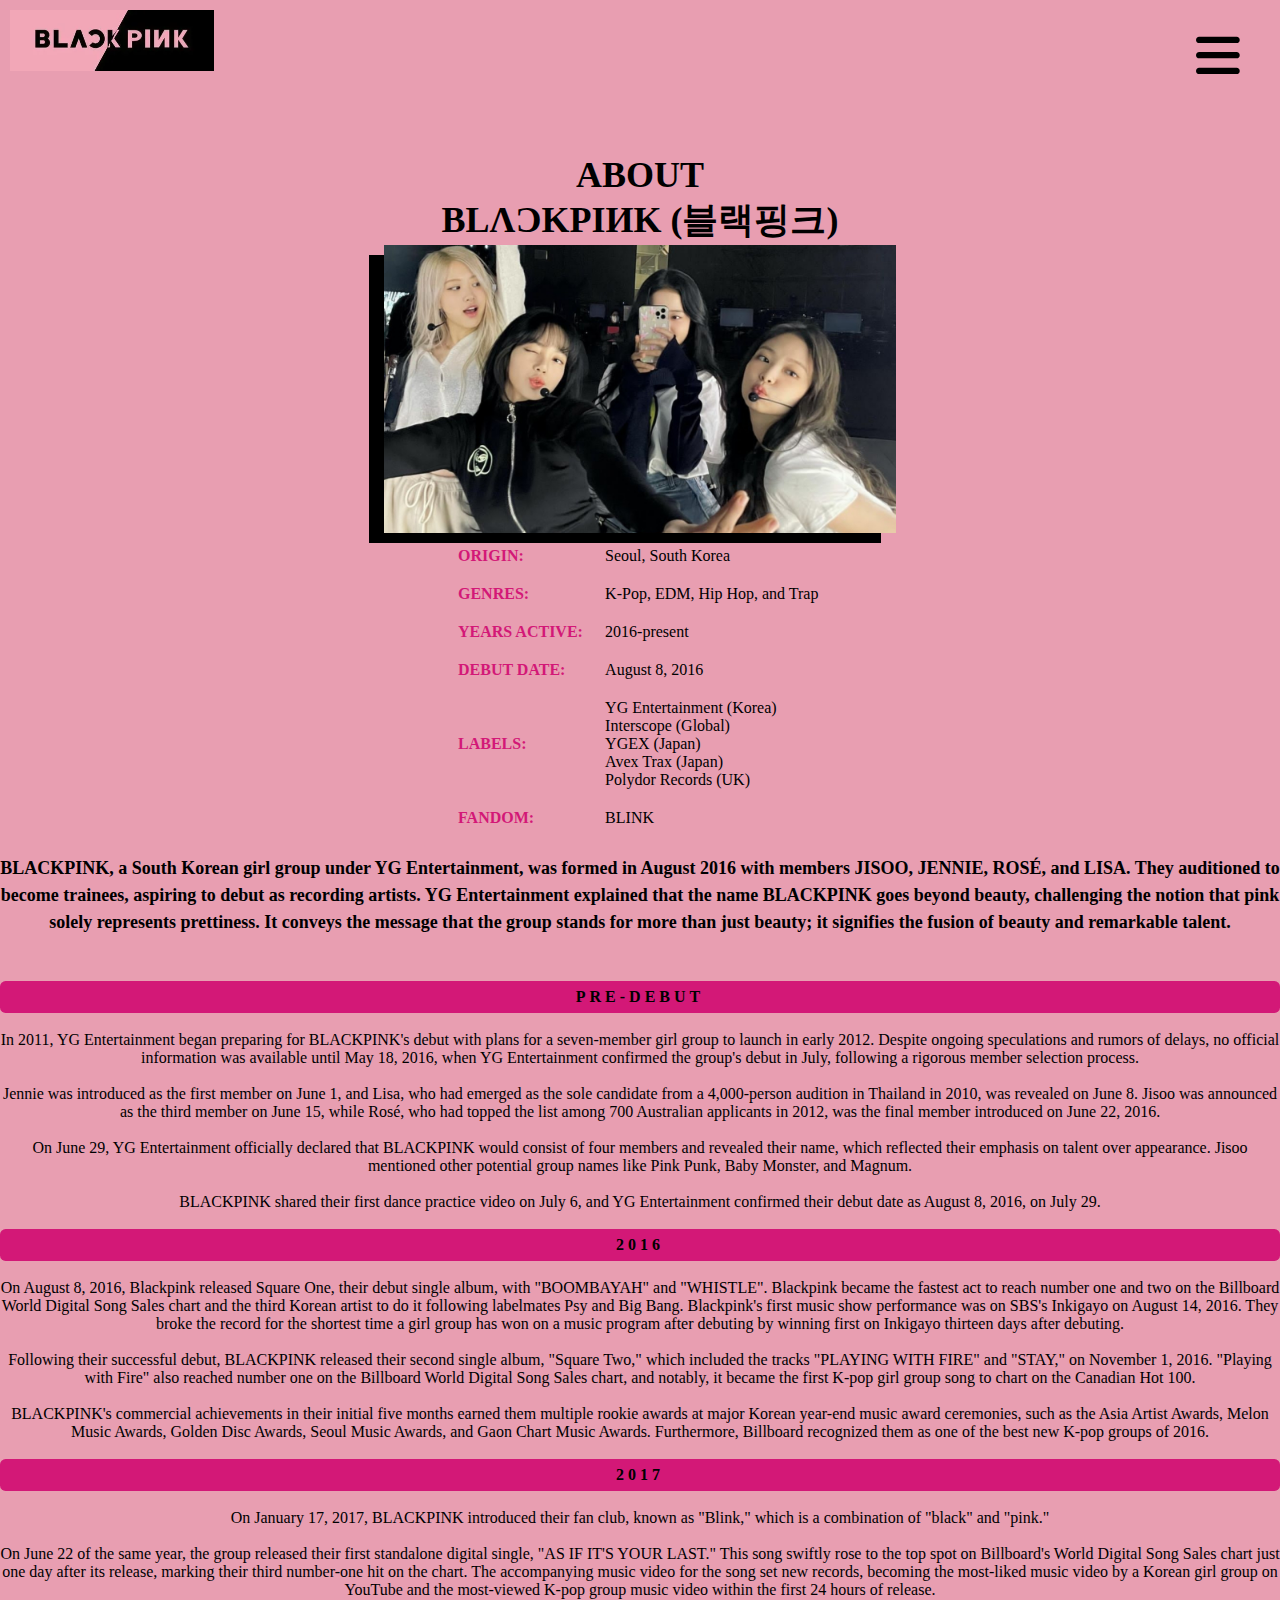
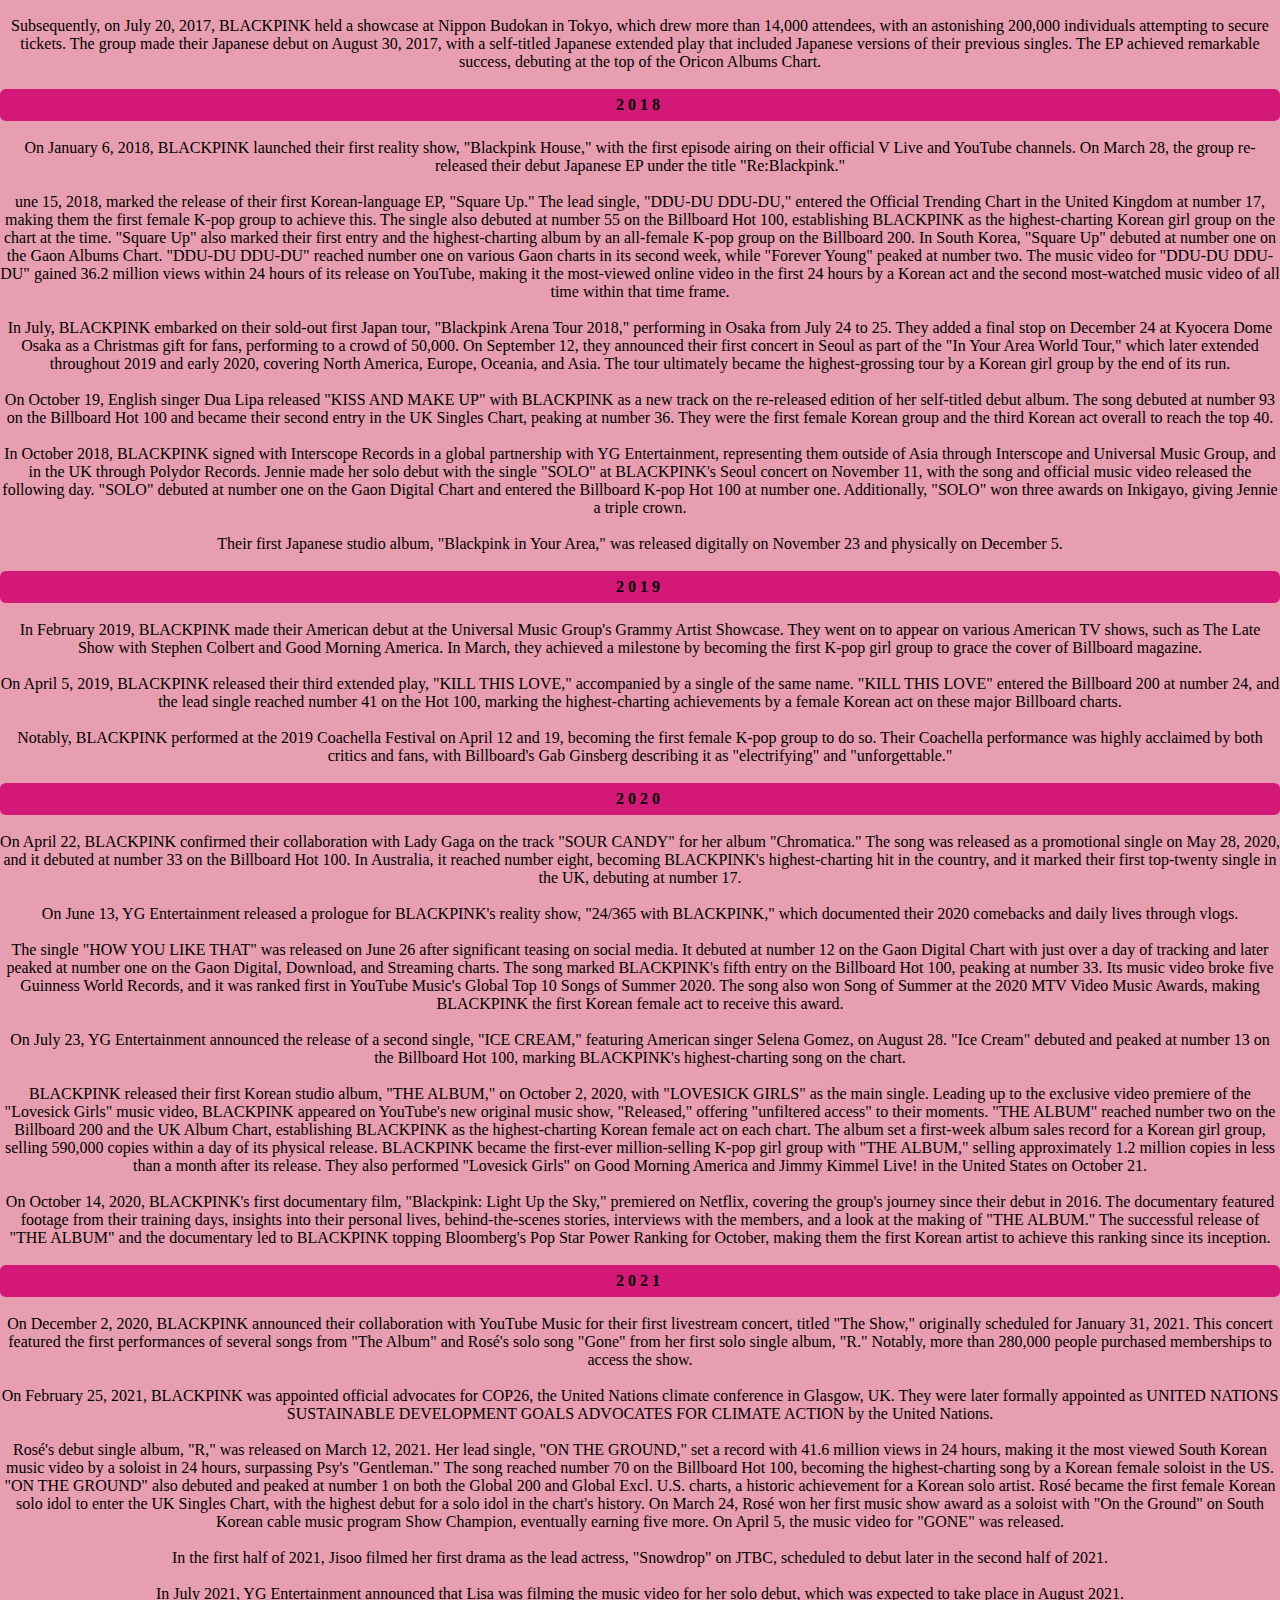
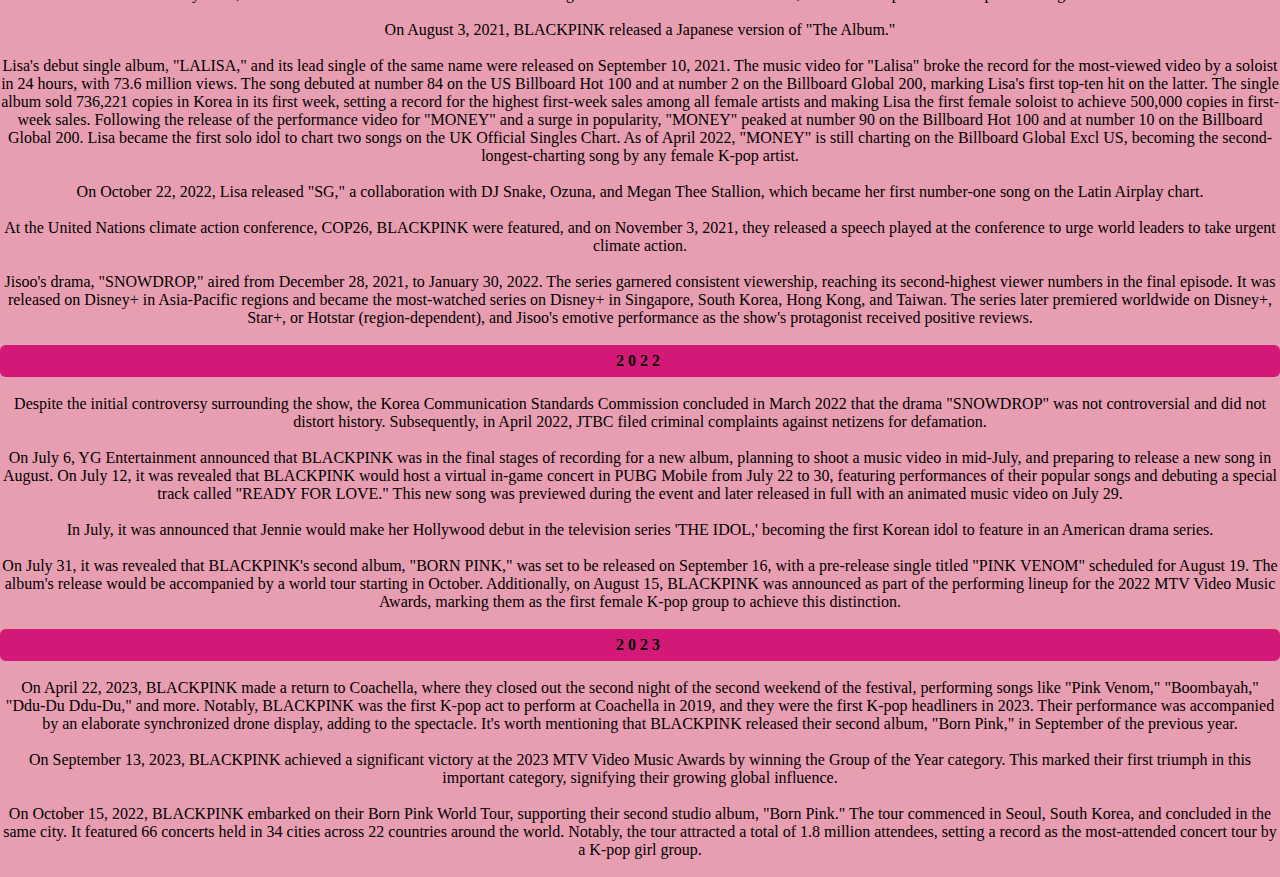
==== commit 0b669c2b: "Update about.html" ====
--- a/about.html
+++ b/about.html
@@ -4,9 +4,8 @@
     <meta charset="UTF-8" />
     <meta name="viewport" content="width=device-width, initial-scale=1.0" />
     <title>Members</title>
-    <link rel="stylesheet" href="style.css" />
-
-
+    <link rel="stylesheet" href="about-style.css" />
+    <link rel="stylesheet" href="media.css">
     <link rel="preconnect" href="https://fonts.googleapis.com" />
     <link rel="preconnect" href="https://fonts.gstatic.com" crossorigin />
     <link
--- a/about-style.css
+++ b/about-style.css
@@ -0,0 +1,187 @@
+*{
+    margin: 0;
+    padding: 0;
+}
+body{
+    background-color: #E89EB1;
+}
+a {
+    position: absolute;
+    top: 10px;
+    left: 10px;
+    z-index: 1;
+}
+a img {
+    width: 50%; 
+    height: auto;
+}
+.header {
+    display: flex;
+    justify-content: space-between;
+    align-items: center;
+    position: relative;
+    width: 100%;
+}
+.header i.fas.fa-bars {
+    border-radius: 50%;
+    color: black;
+    height: 20%;
+    font-size: 50px;
+    position: absolute;
+    top: 30px;
+    right: 40px;
+    z-index: 1;
+}
+.header i.fas.fa-times-circle {
+    color: #E89EB1;
+    height: 20%;
+    font-size: 50px;
+    position: absolute;
+    top: 5px;
+    left: 10px;
+}
+.nav {
+  display: flex;
+  padding: 2% 70%;
+  justify-content: space-between;
+  align-items: center;
+  
+}
+.content {
+    margin-right: 220px; /* spacing para sa menu*/
+}
+nav img {
+  width: 150px;
+}
+.nav-links {
+    position: fixed;
+    background: rgb(0, 0, 0);
+    height: 100vh;
+    width: 200px;
+    top: 0;
+    right: 0;
+    text-align: left;
+    z-index: 2;
+    transition: 0.5s;
+}
+.nav-links ul {
+    display: flex;
+    flex-direction: column;
+    justify-content: space-evenly;
+    align-items: center;
+    padding-top: 50%;
+}
+.nav-links ul li {
+  list-style: none;
+  display: inline-block;
+  padding: 25px 25px 25px 80px;
+  position: relative;
+}
+.nav-links ul li a{
+    color: #E89EB1;
+    text-decoration: none;
+    font-size: 30px;
+}
+.nav-links ul li::after{
+    content: '';
+    width: 0%;
+    height: 2px;
+    background: #000000;
+    display: block;
+    margin: auto;
+    transition: 0.5s;
+}
+.nav-links ul li:hover::after{
+    width: 100%;
+    transition: 0.5s;
+}
+.text-box {
+    background-color: #E89EB1;
+    position: relative;
+    text-align: center;
+    height: 150vh;
+    padding-top: 12%;
+}
+h1{
+  color: #000000;
+  font-size: 36px;
+  font-weight: 600;
+}
+h2{
+    color: #bc1f7d;
+    font-size: 36px;
+    font-weight: 600;
+  }
+.info-table {
+    margin: 0 auto;
+
+    border-collapse: collapse;
+    text-align: left;
+    width: 30%; /* gap ng column */
+}
+  
+.info-table td {
+    padding: 10px;
+}
+  
+.info-table .pinkStrong {
+    color: #bc1f7d;
+    font-weight: bold;
+}
+
+.info-table td {
+    padding:10 px;
+}
+
+.info-table .pinkStrong {
+    color: #d31877;
+    font-weight: bold;
+  }
+  .text-box {
+    text-align: center;
+}
+.text-box img {
+    max-width: 40%;
+    width: auto;
+    height: auto;
+    max-height: 50vh;
+    box-shadow: -15px 10px black;
+}
+.text-box h1{
+    font-size: 36px;
+    font-weight: 600;
+}
+.text-box p{
+    display: block;
+    margin-block-start: 1em;
+    margin-block-end: 1em;
+    margin-inline-start: 0px;
+    margin-inline-end: 0px;
+    font-size: 18px;
+    line-height: 1.5;
+    color: black;
+    font-weight: 700;
+}
+
+.blackBox {
+    display: inline-block;
+    text-align: center;
+    text-transform: uppercase;
+    font-weight: 700;
+    letter-spacing: 0.25em;
+    text-decoration: none;
+    border-radius: 0.35em;
+    border: 0;
+    outline: 0;
+    padding: 2m 2em 2em 2em;
+    font-size: 1em;
+    min-height: 2em;
+    line-height: 2em;
+    width: 100%;
+    background-color: #d31877;
+    color: #000000;
+}
+.text-box .blackBox{
+    color:#000000
+}
+
--- a/media.css
+++ b/media.css
@@ -0,0 +1,44 @@
+@media(max-width: 700px){
+    .text-box h1{
+        font-size: 20;
+    }
+    .nav-link ul li{
+        display: block;
+    }
+    .nav-link{
+        position: absolute;
+        height: 100vh;
+        width: 200px;
+        top: 0;
+        right: 0;
+        text-align: left;
+        z-index: 2;
+    }
+    nav .fa{
+        display: block;
+        color: #ffff;
+        margin: 10px;
+        font-size: 22px;
+        cursor: pointer;
+        
+    }.Blacknav-link ul li{
+        display: block;
+    }
+    .Blacknav-link{
+        position: absolute;
+        height: 100vh;
+        width: 200px;
+        top: 0;
+        right: 0;
+        text-align: left;
+        z-index: 2;
+    }
+    .Blacknav .fa{
+        display: block;
+        color: #ffff;
+        margin: 10px;
+        font-size: 22px;
+        cursor: pointer;
+    }
+
+}